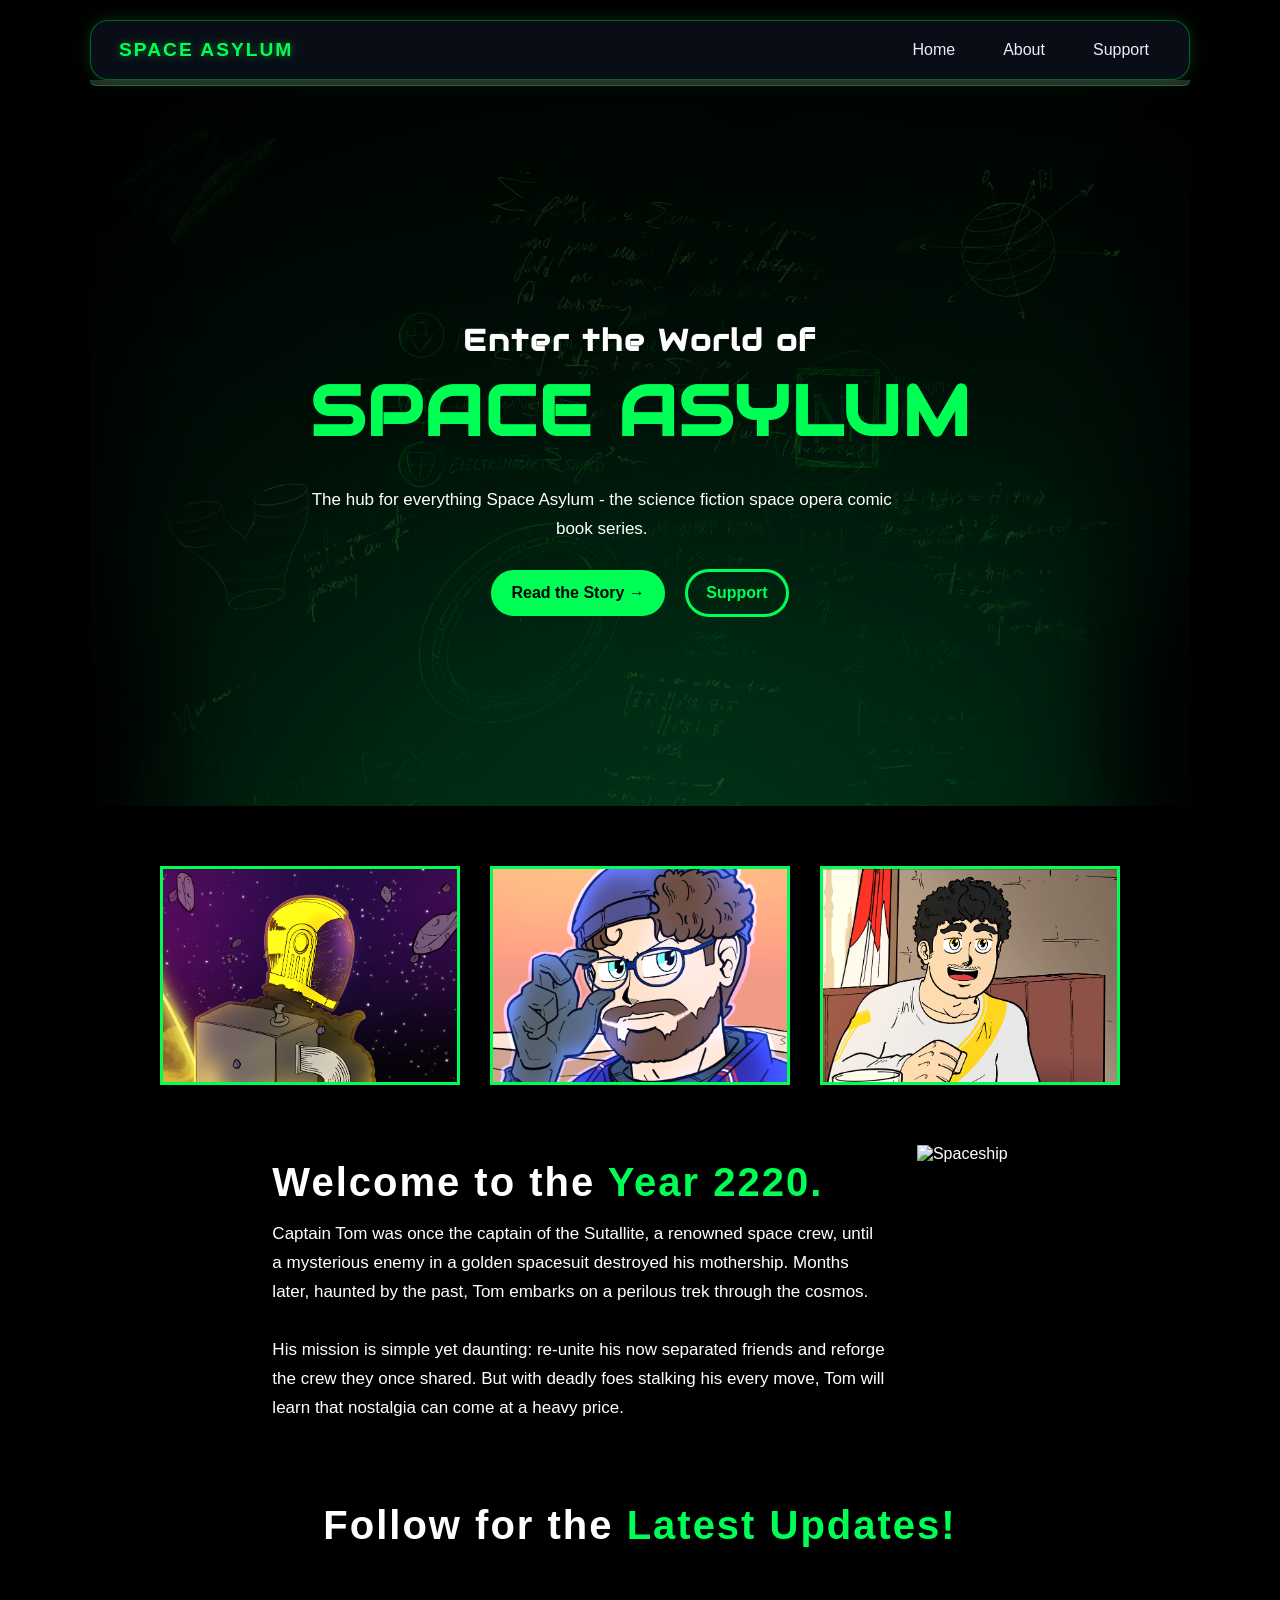
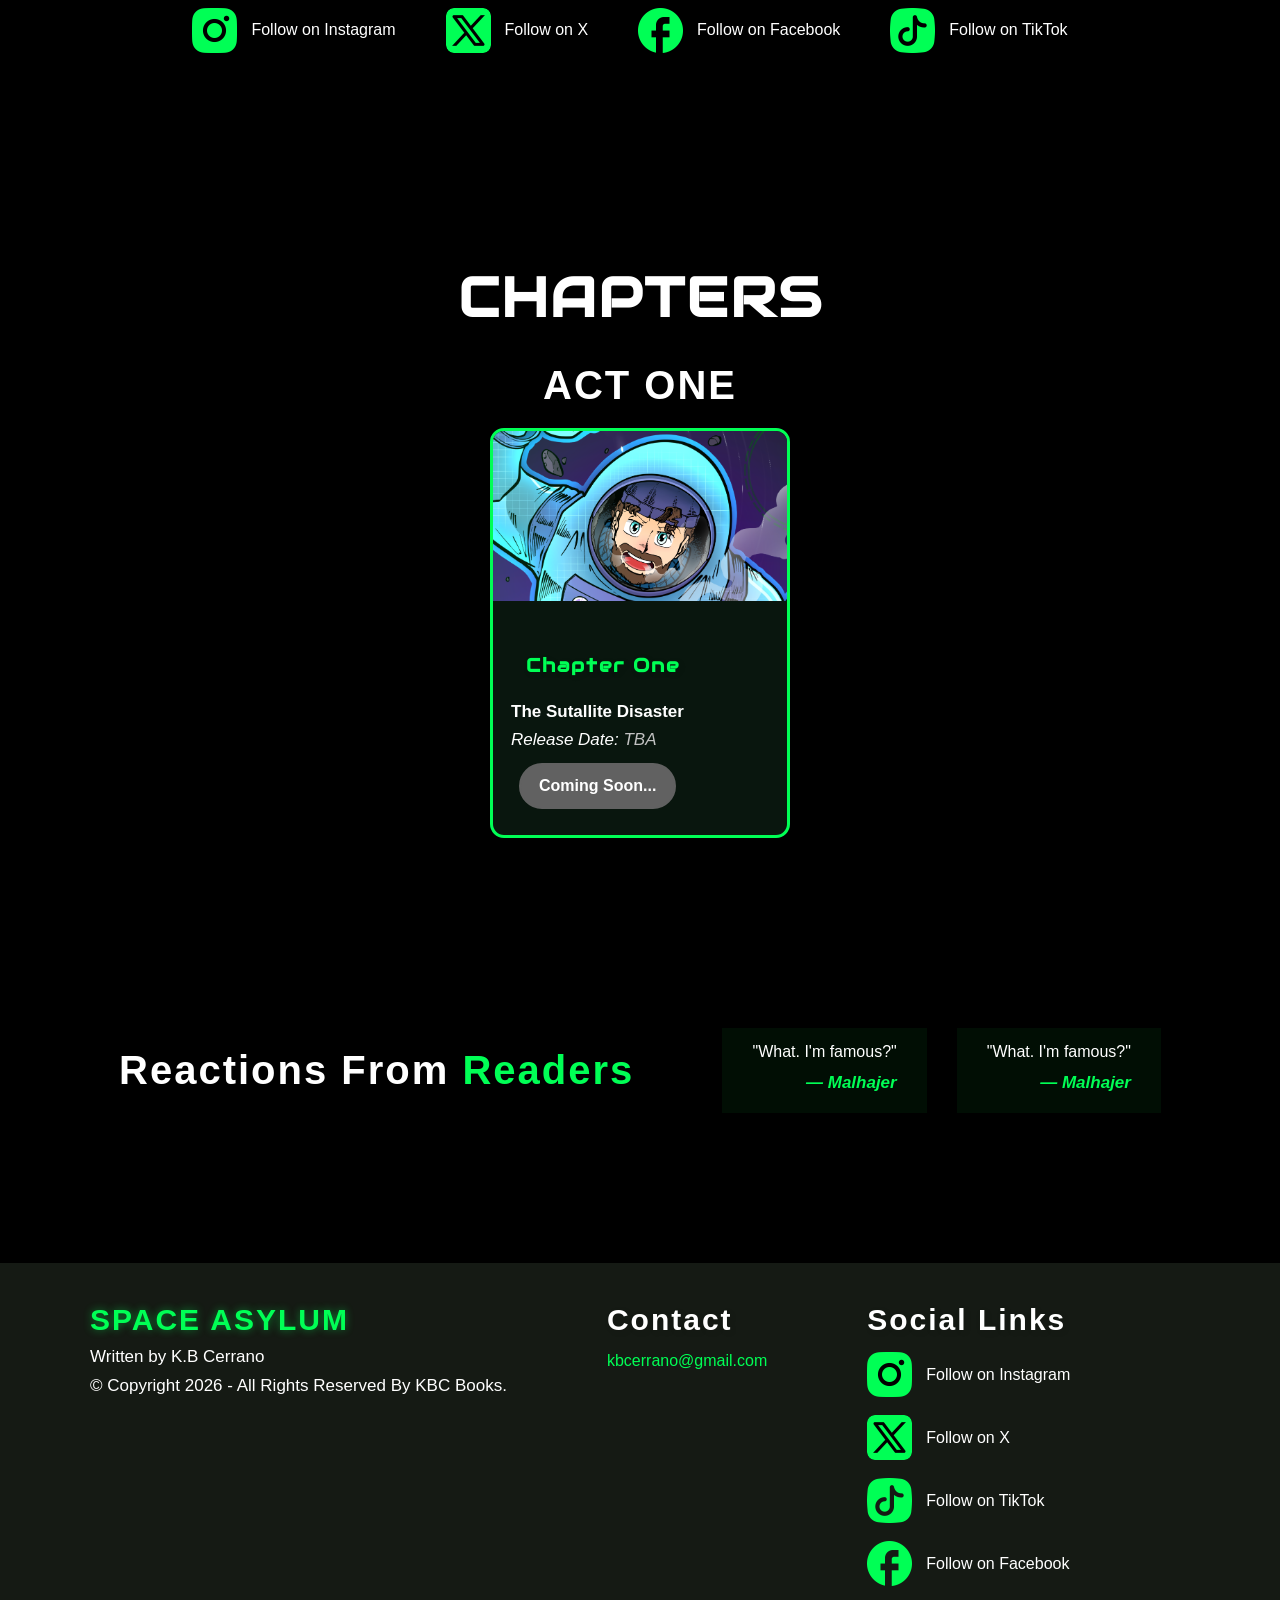
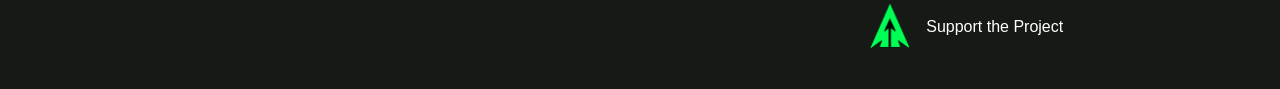
==== index.html @ 2c96d034 "fixed alignment of top section on" ====
<!DOCTYPE html>
<html>


<head>
    <meta charset="UTF-8">
    <meta name="viewport" content="width=device-width, initial-scale=1.0">
    <title>Space Asylum | Cerrano</title>
    <meta name="description"
        content="Space Asylum is a sci-fi comic blending action, philosophy, and humor. Follow Captain Tom across the universe.">

    <meta name="author" content="K.B. Cerrano">
    <meta name="keywords"
        content="Space Asylum, sci fi comic, space comic, indie comic, science fiction, manga, comic, graphic novel.">

    <meta property="og:title" content="Space Asylum">
    <meta property="og:description" content="A sci-fi comic blending action, humor and philosophy.">
    <meta property="og:type" content="website">

    <link rel="icon" type="image/png" href="images\website-favicon.png">


    <link rel="stylesheet" href="stylesheet.css">
    <link rel="stylesheet" href="cards.css">
    <link rel="stylesheet" href="progress-bar.css">
    <link rel="stylesheet" href="button.css">
    <link rel="stylesheet" href="footer.css">
    <link rel="stylesheet" href="animations.css">

    <link href="https://fonts.googleapis.com/css2?family=Audiowide&display=swap" rel="stylesheet">

</head>


<header class="site-header">

</header>


<body style="background-color: black;">

    <nav class="navbar">
        <a href="index.html" style="text-decoration: none;">
            <div class="nav-logo">SPACE ASYLUM</div>
        </a>


        <ul class="nav-links">
            <li><a href="index.html">Home</a></li>
            <li><a href="About.html">About</a></li>
            <li><a href="Support.html">Support</a></li>
        </ul>
    </nav>



    <!-- Progress bar directly under navbar -->
    <div class="progress-track">
        <div class="progress-bar" id="progressBar"></div>
    </div>



    <section class="hero" style="height: 100">

        <!-- Progress bar directly under navbar -->

        <div class="hero-stars"></div>

        <div class="feature-text">
            <h1 class="fade-up" class="feature-title" class="fade-in">
                <span style="color: white; font-size: 30px;">Enter the World of<br></span> <span
                    style="font-size: 70px;" class="text-green-highlight">SPACE ASYLUM</span>
            </h1>
            <p class="text-container" style="text-align: center; color: white">
                The hub for everything Space Asylum - the science fiction space opera comic book series.
            </p>
            <br>

            <div style="text-align: center;">

                <button class="sa-button" onclick="location.href='#all-chapters'">
                    Read the Story →
                </button>

                <a href="Support.html">
                    <button class="sa-button-hollow">Support</button>
                </a>
            </div>
        </div>

    </section>



    <!-- Framed images of BrightOne, Tom, and Mal -->
    <section class="cards-section" style="padding: 0px; margin: 0px; background-image: none; padding-top: 20px;">
        <div class="cards-container">

            <div class="card" style="border:3px solid #00ff55; border-radius: 0%;">
                <img class="card-image" style="width:100%; height:100%; object-fit:cover;"
                    src="images\home-cards\bright-one-badge.png" alt="Image 1">
            </div>

            <div class="card" style="border:3px solid #00ff55; border-radius: 0%;">
                <img class="card-image" style="width:100%; height:100%; object-fit:cover;"
                    src="images\home-cards\tom-badge.png" alt="Image 2">
            </div>

            <div class="card" style="border:3px solid #00ff55; border-radius: 0%;">
                <img class="card-image" style="width:100%; height:100%; object-fit:cover;"
                    src="images\home-cards\mal-badge.png" style="margin-top:10px;" alt="Image 3">
            </div>

        </div>
    </section>




    <section class="cards-section" style="background-image: none; margin-top: 30px; margin-bottom: 20px;">
        <div class="cards-container">

            <div style="background-color: black; width: auto;">
                <h2 class="fade-up" style="text-align: left; color: white;">Welcome to the <span
                        style="color: #00FF55">Year 2220.<span></h2>
                <p class="text-container" style="color: white;">
                    Captain Tom was once the captain of the Sutallite, a renowned space crew, until a mysterious
                    enemy
                    in a golden spacesuit destroyed his mothership. Months later, haunted by the past, Tom
                    embarks on a
                    perilous trek through the cosmos.
                    <br><br>
                    His mission is simple yet daunting: re-unite his now separated friends and reforge the crew
                    they
                    once
                    shared. But with deadly foes stalking his every move, Tom will learn that nostalgia can come
                    at a
                    heavy price.
                </p>
            </div>


            <div>
                <img class="image-container" src="images/Instagram post - 1.png" alt="Spaceship">
            </div>
        </div>
    </section>


    <!-- Framed images of BrightOne, Tom, and Mal -->
    <section style=" margin: 0px; background-image: none; margin-top:50px; margin-bottom:120px;  padding-top:0px; " class="cards-section" >
        <div style="margin-bottom: 60px;">
            <h2> Follow for the <span style="color: #00FF55">Latest Updates!</span></h2>
        </div>

        <div class="cards-container" style="align-items: center;">

            <div class="link-item" style="margin-right: 20px;">
                <a href="https://www.instagram.com/official_space_asylum/">
                    <img src="images\icons\instagram-icon.png" alt="Instagram">
                </a>
                <span>Follow on Instagram</span>
            </div>

            <div class="link-item" style="margin-right: 20px;">
                <a href="https://x.com/Cerrano152963">
                    <img src="images\icons\x-icon.png" alt="X">
                </a>
                <span>Follow on X</span>
            </div>

            <div class="link-item" style="margin-right: 20px;">
                <a href="https://www.facebook.com/profile.php?id=61585006997337">
                    <img src="images\icons\facebook-icon.png" alt="Facebook">
                </a>
                <span>Follow on Facebook</span>
            </div>

            <div class="link-item" style="margin-right: 20px;">
                <a href="https://www.tiktok.com/@k.b.cerrano">
                    <img src="images\icons\tiktok-icon.png" alt="X">
                </a>
                <span>Follow on TikTok</span>
            </div>

        </div>
    </section>


    <section class="cards-section" id="all-chapters">
        <h1 style="color: white;" class="fade-up">CHAPTERS</h1>

        <h2 style="color: white; margin-bottom: 20px;" class="fade-up">ACT ONE</h2>

        <div class="cards-container" style="padding-bottom: 40px;">

            <div class="card" style="border: 3px solid #00FF55;">
                <img src="images\track1Thumbnail.png" class="card-image">

                <div class="card-content">
                    <h1 class="card-title" style="color: #00FF55">Chapter One</h1>
                    <p class="p-white"><strong>The Sutallite Disaster</strong></p>

                    <p class="p-white"><i>Release Date: <span style="color: rgb(194, 194, 194)">TBA</span></i></p>

                    <a href="">
                        <button class="sa-button" style="background-color: rgb(97, 97, 97); 
                            border-color: rgb(97, 97, 97);
                            color: white;">Coming Soon...</button>
                    </a>
                </div>
            </div>


        </div>
    </section>




    <section class="cards-section" style="background-image: none;">
        <div class="cards-container">
            <div class=cards-container>
                <h2 style="text-align: left; margin-bottom: 60px; margin-top: 60px;">Reactions From <span
                        style="color: #00FF55">Readers </span></h2>
            </div>

            <div class="cards-container">
                <blockquote>
                    "What. I'm famous?" <br>
                    <p class="quoteName"><i>— Malhajer</i>
                    <p>
                </blockquote>

                <blockquote>
                    "What. I'm famous?" <br>
                    <p class="quoteName"><i>— Malhajer</i>
                    <p>
                </blockquote>
            </div>
        </div>

    </section>




    <script>
        const progressBar = document.getElementById("progressBar");

        window.addEventListener("scroll", () => {
            const scrollTop = window.scrollY;
            const docHeight = document.documentElement.scrollHeight - window.innerHeight;
            const scrollPercent = (scrollTop / docHeight) * 100;

            progressBar.style.width = scrollPercent + "%";
        });
    </script>










</body>




<footer class="footer" class="wrap-down">

    <div class="cards-container" style="gap: 100px; justify-content: left;">

        <!-- Left Column -->
        <div class="footer-left" style="justify-content: left;">
            <div class="nav-logo" style="text-align: left; font-size: 30px">SPACE ASYLUM</div>
            <p style="color:white; text-align: left;" style="align-items: left;">
                Written by K.B Cerrano

                <br>
                © Copyright 2026 - All Rights Reserved By KBC Books.
            </p>
        </div>

        <!-- Middle Column -->
        <div class="footer-left">
            <h2 style="font-size: 30px; margin-top: 0px; text-align: left;  ">Contact</h2>
            <div class="link-list">
                <a href="mailto:kbcerrano@gmail.com">kbcerrano@gmail.com</a>
            </div>
        </div>

        <!-- Right Column -->
        <div class="footer-right">
            <h2 style="font-size: 30px; margin-top: 0px; text-align: left; ">Social Links</h2>
            <div class="link-list">

                <div class="link-item">
                    <a href="https://www.instagram.com/official_space_asylum/">
                        <img src="images\icons\instagram-icon.png" alt="Instagram">
                    </a>
                    <span>Follow on Instagram</span>
                </div>

                <div class="link-item">
                    <a href="https://x.com/Cerrano152963">
                        <img src="images\icons\x-icon.png" alt="X">
                    </a>
                    <span>Follow on X</span>
                </div>

                <div class="link-item">
                    <a href="https://www.tiktok.com/@k.b.cerrano">
                        <img src="images\icons\tiktok-icon.png" alt="X">
                    </a>
                    <span>Follow on TikTok</span>
                </div>

                <div class="link-item">
                    <a href="https://www.facebook.com/profile.php?id=61585006997337">
                        <img src="images\icons\facebook-icon.png" alt="Facebook">
                    </a>
                    <span>Follow on Facebook</span>
                </div>

                <div class="link-item">
                    <a href="support.html">
                        <img src="images\icons\sa-logo-green.png" alt="Support">
                    </a>
                    <span>Support the Project</span>
                </div>

            </div>

            </p>
        </div>

    </div>

    </div>

    <!-- Return To Top Button -->
    <a href="#" class="back-to-top">
        <i class="fa-solid fa-arrow-up"></i>
    </a>

</footer>

</html>
---- stylesheet.css ----
@font-face {
  font-family: "spaceQuest";
  src: url("fonts\spaceQuest.otf") format("opentype");
  font-weight: normal;
  font-style: normal;
}

.text-green-highlight{
  color:#00ff55;
}

section{
    margin: 50px;
}

p{
    font-family: 'Trebuchet MS', 'Lucida Sans Unicode', 'Lucida Grande', 'Lucida Sans', Arial, sans-serif;
    font-size: 17px;
    color: #05070d;
    line-height: 1.7;
}

.p-white{
    font-family: 'Trebuchet MS', 'Lucida Sans Unicode', 'Lucida Grande', 'Lucida Sans', Arial, sans-serif;
    color: #ffffff;
}


/* Reset */
* {
  margin: 0;
  padding: 0;
  box-sizing: border-box;
}

/* Page background */
body {
    margin: 0;
  font-family: 'Trebuchet MS', 'Lucida Sans Unicode', 'Lucida Grande', 'Lucida Sans', Arial, sans-serif;

  color: white;
}

header{
  /*position: fixed;*/

}

/* Header area */
.site-header {
  padding: 10px 20px;
}



container{
    max-width: 1100;
    background-color: #05070d;
    height: 70vh;
}


/* Navbar container */
.navbar {

   position: sticky;
   top: 0;

  max-width: 1100px;          /* keeps it from stretching full width */
  margin: 0 auto;             /* centers it */
  padding: 18px 28px;
  background: rgba(10, 14, 24, 0.95);
  border: 1px solid rgba(0, 255, 85, 0.35);
  border-radius: 18px;

  display: flex;
  justify-content: space-between;
  align-items: center;

  box-shadow:
    0 0 12px rgba(0, 255, 85, 0.15),
    0 0 30px rgba(0, 255, 85, 0.06);
}

/* Logo */
.nav-logo {
  font-size: 1.2rem;
  font-weight: bold;
  letter-spacing: 2px;
  color: #00ff55;
  text-transform: uppercase;
  text-shadow: 0 0 8px rgba(0, 255, 85, 0.45);
}



/* Links container */
.nav-links {
  list-style: none;
  display: flex;
  gap: 24px;
}

/* Links */
.nav-links a {
  text-decoration: none;
  color: #e8ecff;
  font-size: 1rem;
  transition: 0.25s ease;
  padding: 8px 12px;
  border-radius: 10px;
}

/* Hover effect */
.nav-links a:hover {
  color: #00ff55;
  background: rgba(0, 255, 85, 0.08);
  box-shadow: 0 0 10px rgba(0, 255, 85, 0.2);
}




.container{
    max-width: 1100px;
}


/* Create two equal columns that sits next to each other */
.column {
  flex: 50%;
  padding: 0 4px;
  margin-left: 50px;
  margin-right: 50px;
}

.column h2{
    padding-top: 0px;
    
}

.column img {
  margin-top: 0px;
  width: 100%;
  height: 200px;
  vertical-align: middle;
  box-shadow: 6px 6px 10px rgba(202, 202, 202, 0.5);
}



html{
    height: 100%;   /*We add this to fix a common alignment issue*/
    border-style: none;
    border: 0px;
    margin: 0px;
    padding: 0px;
    background-color: rgb(0, 0, 0);
}
h1{
  font-family: "Audiowide", sans-serif;
    /*font-family: oswald, sans-serif;*/
    font-size: 55px;
    

    color: rgb(255, 255, 255);
    text-align: center;
    text-shadow:rgba(0, 0, 0, 0.105) 2px 2px 6px;
    letter-spacing: 2px;
    margin-top: 15px;
    margin-bottom: 15px;
    padding: 15px;
}

h2{
    font-family: oswald, sans-serif;
    font-size: 40px;

    color: rgb(255, 255, 255);
    text-align: center;
    text-shadow:rgba(0, 0, 0, 0.105) 2px 2px 6px;
    letter-spacing: 2px;
    margin-top: 15px;
    margin-bottom: 15px;

}

h3{
    font-family: open-sans, sans-serif;
    font-size: 30px;
    font-weight: bold;
    font-style: italic;
    text-align: center;
    color:rgb(31, 31, 31);
    letter-spacing: 0.8px;
}

h4{
    font-style: open-sans, sans-serif;
    font-size: 15px;
    font-weight: lighter;
    text-align: center;
    font-style:italic;
    color: rgb(70, 70, 70);
    letter-spacing: 0.5px;
}



h5{
    font-size: 15px;
    color:rgb(255, 255, 255);
}


container{
  max-width: 1100px;          /* keeps it from stretching full width */
  margin: 0 auto;             /* centers it */
}





body{
    background-color: rgb(0, 0, 0);
    
    background-repeat: no-repeat;
    background-position: center;
    background-size: cover;


}



/*This is used to add a spaced bar between sections*/
.titleBarSpacer{
    height: 70px;
    width: auto;
    background-color: rgb(255, 255, 255);
}

.titleBarGrey{
    height: 100px;
    width: auto;
    background-color: rgb(238, 238, 238);
    text-align: center;
    padding-top: 20px;
    padding-bottom: 0px;

}

/*This contains the name of the section and has a different background*/
.titleBar{
    height: 150px;
    width: auto;
    text-align: center;
    padding-top: 5px;
    padding-bottom: 5px;
    background-position-y: -600px;
    background-position-x: -5800px;
    

}

.chapterSelectBox{
    text-align: center;
    vertical-align: top;
    height: 400px;
    width: 50%;
    border: 6px solid rgb(215, 215, 215) ;
    box-sizing: border-box;
    padding: 10px;
    float: left;

    
    
}

/*Container that will hold the picture for the chapter inside. This is to make it easier to move the picture to center.*/
.chapterSelectImage{
    width: 382px;
    height: 150px;
    margin-top: 10px;
    margin-bottom: 10px;
    border-radius: 10px;
    box-shadow: 0 0 5px rgb(76, 76, 76);

    margin-left: 30px;
    margin-right: 30px;
    margin-top: 20px;
    margin-bottom: 20px;
    padding: 5px;
}

.chapterSelectPicture{
    width: 100%;
    height: 100%;
    border-radius: 10px;
    box-shadow: 0 0 5px rgb(76, 76, 76);

}


.chapterSection{
    
    background-color: white;
    padding-top: 50px;
    padding-bottom: 50px;
    height: auto;


}

.gridContainer{
    display: grid;
    grid-template-columns: repeat(auto, auto, auto, auto);
    gap: 20px;
    justify-content: center;
    height: auto;
}








.hero{
  height: 80vh;
  max-width: 1100px;     /* stops stretching */
  margin: 0 auto;        /* centers section horizontally */

  display: flex;
  justify-content: center;  /* horizontal centering */
  align-items: center;      /* vertical centering */

  min-height: 400px;     /* gives the section height so vertical centering works */
  
  background-image: url("images/aesthetic-physics.png");
  background-size: cover;
  background-position: top;
  background-repeat: no-repeat;
  margin-bottom: 40px;
}

.blackhole{
  background-image: url("images\blackole-background.png");
  justify-content: center;  /* horizontal centering */
  align-items: center;      /* vertical centering */

}




/*The CSS below makes a two column section when using Section element*/
.two-column-section {

}

.section-container {
  max-width: 1100px;
  margin: 0 auto;

  display: flex;
  align-items: center;
  justify-content: space-between;
  gap: 40px;
}

.image-container{
  width: auto;
  height: auto;
  max-width: 50ch;
  object-fit: contain;
  justify-content: center;
  align-items: center;
}

.blackhole-container{
  background-image: url("imageszz/blackole-background.png");
  background-size: cover;
  background-position: center;
  background-repeat: no-repeat;
}



.text-container{
    max-width: 65ch;
}


.text-column {
  flex: 1;
}

.image-column {
  flex: 1;
}

.image-column img {
  width: 100%;
  border-radius: 12px;
}

.cta-button {
  margin-top: 20px;
  padding: 12px 24px;
  background: #00ff55;
  border: none;
  border-radius: 8px;
  cursor: pointer;
}






.progress-container {
  width: 100%;
  height: 8px;
  background: #a96969;
}

.progress-bar {
  height: 8px;
  background: #04AA6D;
  width: 0%;
}

.content {
  padding: 100px 0;
  margin: 50px auto 0 auto;
  width: 80%;
}

.warp-down{
  display: flex;
  flex-wrap: wrap;   /* This makes items drop down */
  gap: 20px;  
}
---- cards.css ----
/* SECTION */

.cards-section {
  padding: 30px 20px;
  background-image: url("images/starscape.png");
  background-size: cover;
}

/* CARD ROW - THIS IS WHAT ALLOWS HORIZ TO VERT WRAPPING*/

.cards-container {
  max-width: 1100px;
  margin: auto;

  display: flex;
  flex-wrap: wrap;
  /* allows wrapping */
  gap: 30px;
  justify-content: center;
}

/* CARD */

.card {
  background: #09160e;
  border-radius: 14px;
  overflow: hidden;
  width: 300px;




  transition: 0.25s;
}

/* Hover glow */

.card:hover {
  transform: translateY(-6px);

  box-shadow:
    0 0 12px rgba(0, 255, 85, 0.2),
    0 0 25px rgba(0, 255, 85, 0.08);
}

/* IMAGE */

.card-image {
  width: 100%;
  height: 170px;
  object-fit: cover;
}

/* CONTENT */

.card-content {
  padding: 18px;
}

/* TEXT */

.card-title {
  font-size: 1.2rem;
  margin-bottom: 6px;
  color: #00ff55;
  text-align: left;
}


/* BUTTON */

.read-button {
  background: transparent;
  color: #00ff55;
  border: 1px solid #00ff55;

  padding: 8px 14px;
  border-radius: 8px;
  cursor: pointer;

  transition: 0.2s;
}

.read-button:hover {
  background: #009f38;
  color: #020409;

  box-shadow: 0 0 10px rgba(0, 255, 85, 0.5);
}




.badge-container {
  width: 300px;
  height: 200px;
}

.badge-container img {
  width: 100%;
  height: 100%;
  object-fit: contain;
}




blockquote {
  padding: 15px;
  padding-left: 30px;
  padding-right: 30px;
  background-color: rgba(4, 30, 10, 0.475);
  border-left: #00FF55;
  border-left-color: #00FF55;
  border-left-width: 3px;

}

.quoteName {
  text-align: right;
  font-weight: bold;
  color: #00FF55;
  margin-top: 8px;
}
---- progress-bar.css ----
/* Progress bar track */
.progress-track {
  position: sticky;   /* or fixed */
  top: 70px;          /* match your navbar height */

  max-width: 1100px;
  margin: 0 auto;
  height: 6px;
  background: rgba(255, 255, 255, 0.146);
  border-radius: 0 0 12px 12px;
  overflow: hidden;
  border-left: 1px solid rgba(0, 255, 85, 0.3);
  border-right: 1px solid rgba(0, 255, 85, 0.3);
  border-bottom: 1px solid rgba(0, 255, 85, 0.3);
  position: sticky;
  z-index: 1000;
}

/* Actual progress */
.progress-bar {
  width: 0%;
  height: 100%;
  background: linear-gradient(90deg, #00ff55, #7dffb2);
  box-shadow: 0 0 10px rgba(0, 255, 85, 0.45);
  transition: width 0.08s linear;
  position: sticky;
  top: 0;
  z-index: 1000;
}

/* Page content */
.page-content {
  max-width: 1100px;
  margin: 40px auto;
  padding: 0 20px 80px;
}

.content-block {
  min-height: 80vh;
  padding: 40px 0;
  border-bottom: 1px solid rgba(255, 255, 255, 0.08);
}

.content-block h1,
.content-block h2 {
  margin-bottom: 16px;
  color: #00ff55;
}

.content-block p {
  max-width: 700px;
  line-height: 1.6;
  color: #d9def0;
}
---- button.css ----
button{
    margin: 8px;
    
}


.sa-button {
  background: #00FF55;
  color: black;
  border: 2px solid #00FF55;  padding: 12px 28px;
  font-size: 16px;
  font-weight: bold;
  border-radius: 30px;
  padding: 12px 18px;
  cursor: pointer;

  transition: all 0.3s ease;

  /* neon glow */
  /*box-shadow: 0 0 5px #00FF55,
              0 0 10px #00FF55,
              0 0 10px #00FF55;*/
}

/* Hover effect */
.sa-button:hover {


  /*box-shadow: 0 0 5px #00FF55,
              0 0 5px #00FF55,
              0 0 5px #00FF55;
    */

  transform: translateY(-2px);
}


/* Space Asylum Button VARIANT (Hollow) */
.sa-button-hollow {
  border: 3px solid #00ff55;
  background: transparent;
  font-size: 16px;
  font-weight: bold;
  color: #00ff55;
  padding: 12px 18px;
  border-radius: 30px;
  border-color: #00FF55;
  

  transition: all 0.3s ease;
}
---- footer.css ----
html{
    scroll-behavior: smooth;
}

.footer {
  margin-top: 80px;
  padding: 40px 20px;
  background: #151a14;
  color: white;
  position: relative;
}

/* Container width */
.footer-container {
  max-width: 1100px;
  margin: 0 auto;

  display: flex;
  justify-content: space-between;
  align-items: flex-start;
}

/* Left column */
.footer-left h3 {
  margin-bottom: 10px;
}

.footer-left p {
  margin: 6px 0;
}

.footer-left a {
  color: #00ff55;
  text-decoration: none;
  max-width: 410px;
}

/* Social icons */
.social-icons {
  display: flex;
  gap: 18px;
  font-size: 22px;
}

.social-icons a {
  color: white;
  transition: 0.2s;
}

.social-icons a:hover {
  color: #00ff55;
}



/* Back to top button */
.back-to-top {
  position: absolute;
  right: 30px;
  bottom: 30px;

  width: 45px;
  height: 45px;

  background-image: url("images/back-to-top.png");
  background-size: cover;
  background-position: center;
  object-fit: contain;
  background-repeat: no-repeat;

  display: block;

  transition: 0.2s;
}

.back-to-top:hover {
  transform: translateY(-4px);
}





/*SOCIAL MEDIA menu */
.link-list {
  display: flex;
  flex-direction: column;
  gap: 18px;
}

.link-item {
  display: flex;
  align-items: center;
  gap: 14px;
}

.link-item a {
  width: 45px;
  height: 45px;

  display: flex;
  justify-content: center;
  align-items: center;

  border-radius: 8px;
  overflow: hidden;

  transition: 0.2s;
}

/* image scaling */
.link-item img {
  max-width: 45px;
  max-height: 45px;
  object-fit: contain;
}

/* hover effect */
.link-item a:hover {
  transform: translateY(-3px);
}

.link-item span {
  font-size: 16px;
}


social-section-image{
  max-width: 45px;
  max-height: 45px;
  object-fit: contain;
}
---- animations.css ----
@keyframes fadeUp {
  from {
    opacity: 0;
    transform: translateY(20px);
  }

  to {
    opacity: 1;
    transform: translateY(0);
  }
}

.fade-up {
  animation: fadeUp 1.2s ease forwards;
}
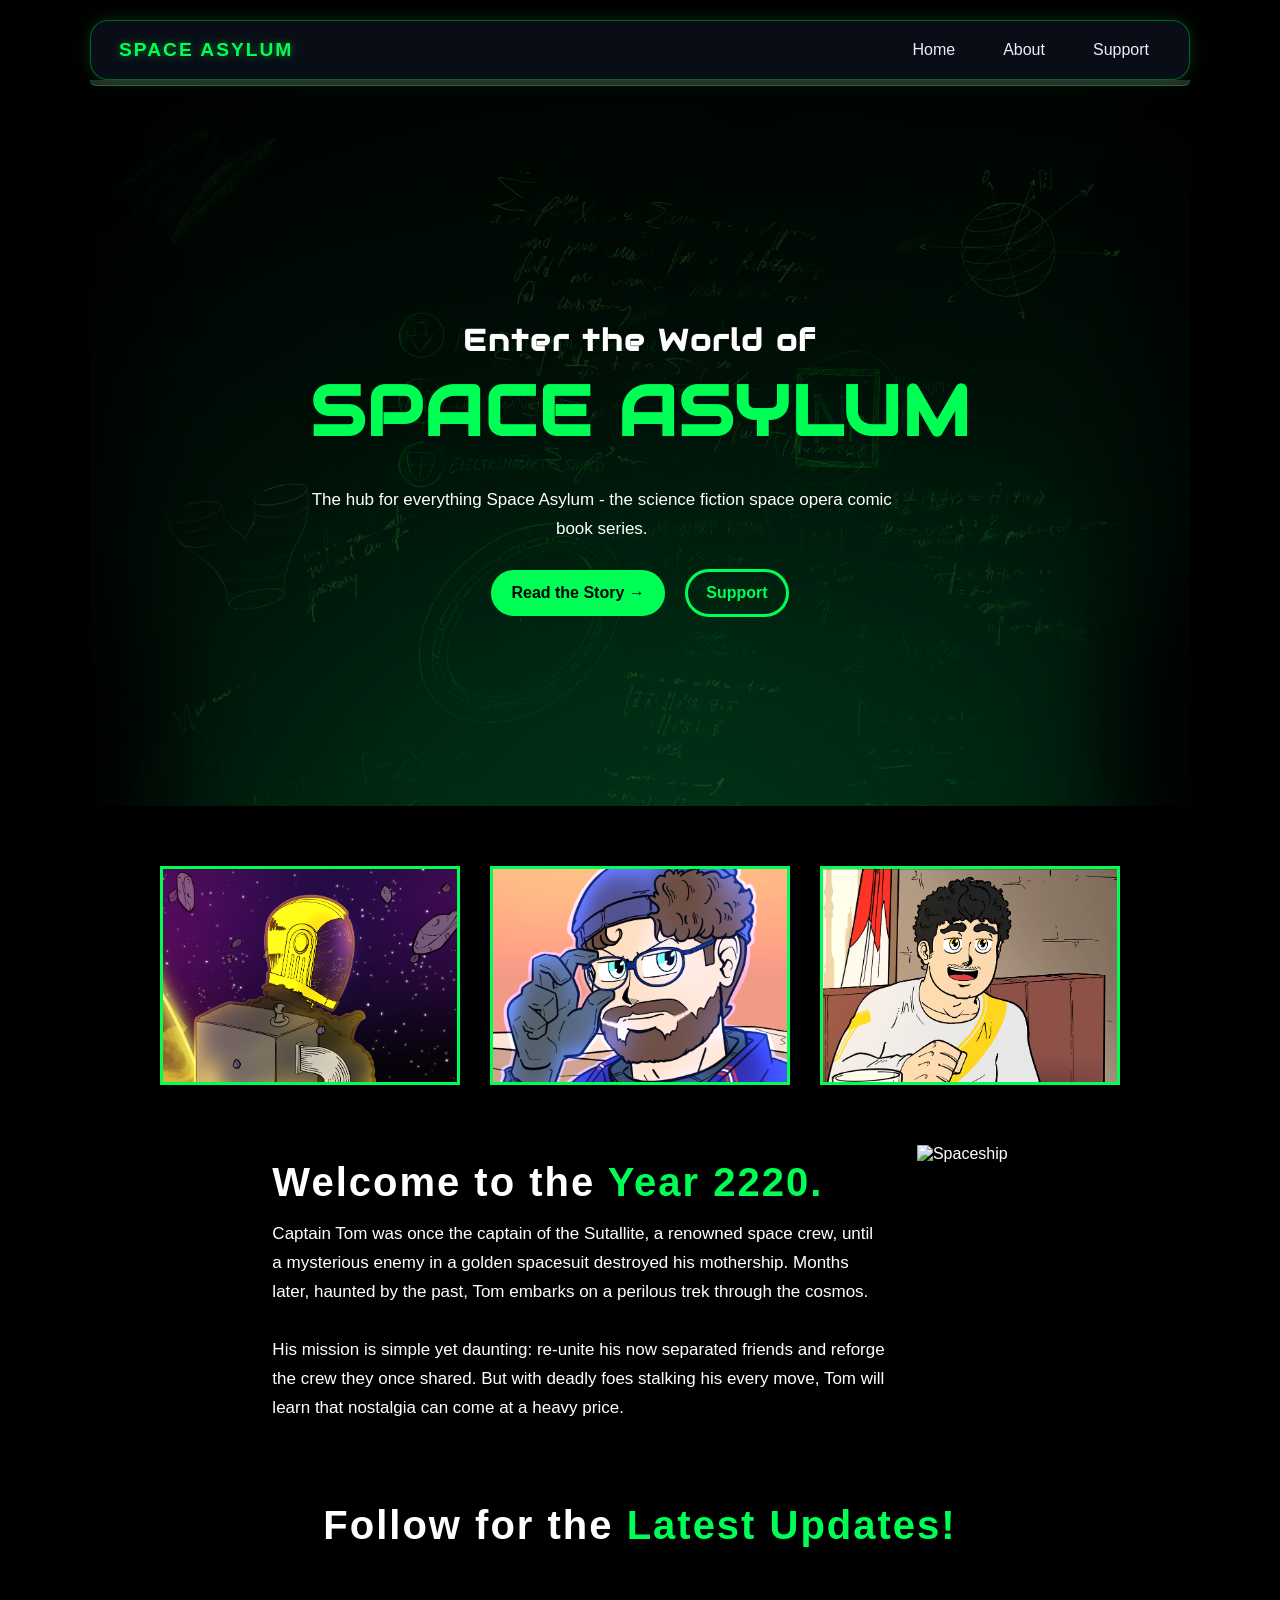
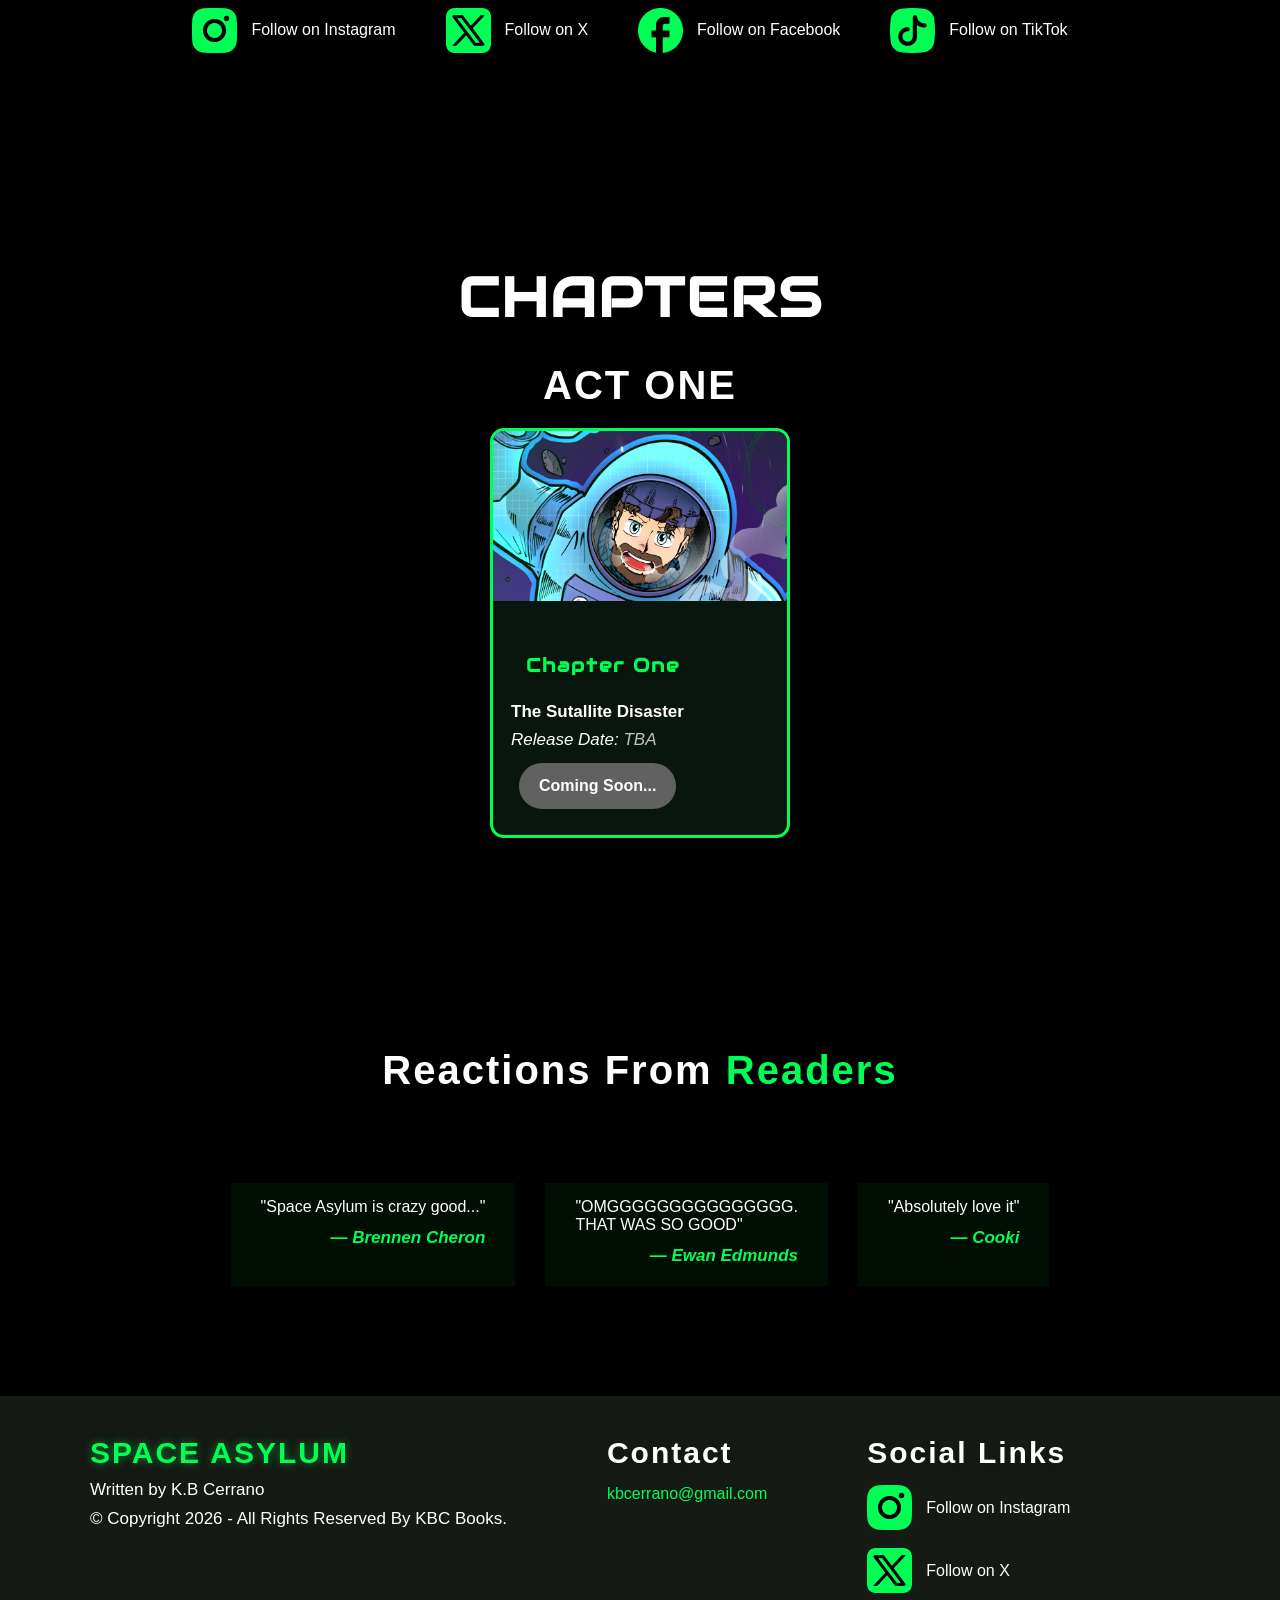
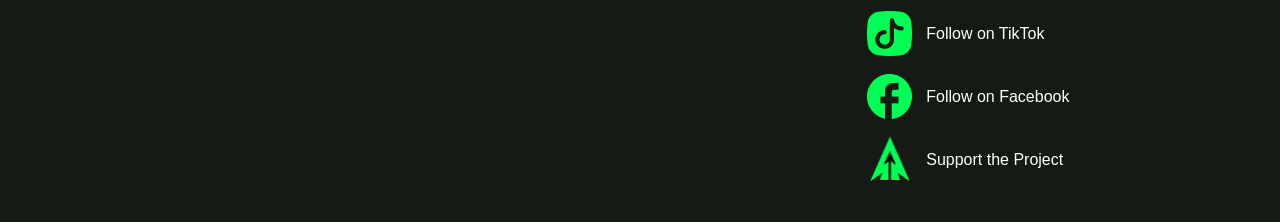
==== commit 9f725c85: "added more testimonials" ====
--- a/index.html
+++ b/index.html
@@ -148,8 +148,9 @@
     </section>
 
 
-    <!-- Framed images of BrightOne, Tom, and Mal -->
-    <section style=" margin: 0px; background-image: none; margin-top:50px; margin-bottom:120px;  padding-top:0px; " class="cards-section" >
+    <!-- Social media section -->
+    <section style=" margin: 0px; background-image: none; margin-top:50px; margin-bottom:120px;  padding-top:0px; "
+        class="cards-section">
         <div style="margin-bottom: 60px;">
             <h2> Follow for the <span style="color: #00FF55">Latest Updates!</span></h2>
         </div>
@@ -157,28 +158,28 @@
         <div class="cards-container" style="align-items: center;">
 
             <div class="link-item" style="margin-right: 20px;">
-                <a href="https://www.instagram.com/official_space_asylum/">
+                <a href="https://www.instagram.com/official_space_asylum/" target="_blank">
                     <img src="images\icons\instagram-icon.png" alt="Instagram">
                 </a>
                 <span>Follow on Instagram</span>
             </div>
 
             <div class="link-item" style="margin-right: 20px;">
-                <a href="https://x.com/Cerrano152963">
+                <a href="https://x.com/Cerrano152963" target="_blank">
                     <img src="images\icons\x-icon.png" alt="X">
                 </a>
                 <span>Follow on X</span>
             </div>
 
             <div class="link-item" style="margin-right: 20px;">
-                <a href="https://www.facebook.com/profile.php?id=61585006997337">
+                <a href="https://www.facebook.com/profile.php?id=61585006997337" target="_blank">
                     <img src="images\icons\facebook-icon.png" alt="Facebook">
                 </a>
                 <span>Follow on Facebook</span>
             </div>
 
             <div class="link-item" style="margin-right: 20px;">
-                <a href="https://www.tiktok.com/@k.b.cerrano">
+                <a href="https://www.tiktok.com/@k.b.cerrano" target="_blank">
                     <img src="images\icons\tiktok-icon.png" alt="X">
                 </a>
                 <span>Follow on TikTok</span>
@@ -228,14 +229,19 @@
 
             <div class="cards-container">
                 <blockquote>
-                    "What. I'm famous?" <br>
-                    <p class="quoteName"><i>— Malhajer</i>
+                    "Space Asylum is crazy good..." <br>
+                    <p class="quoteName"><i>— Brennen Cheron</i>
                     <p>
                 </blockquote>
 
                 <blockquote>
-                    "What. I'm famous?" <br>
-                    <p class="quoteName"><i>— Malhajer</i>
+                    "OMGGGGGGGGGGGGGGG.<br>THAT WAS SO GOOD" <br>
+                    <p class="quoteName"><i>— Ewan Edmunds</i>
+                    <p>
+                </blockquote>
+                <blockquote>
+                    "Absolutely love it" <br>
+                    <p class="quoteName"><i>— Cooki</i>
                     <p>
                 </blockquote>
             </div>
@@ -301,28 +307,28 @@
             <div class="link-list">
 
                 <div class="link-item">
-                    <a href="https://www.instagram.com/official_space_asylum/">
+                    <a href="https://www.instagram.com/official_space_asylum/" target="_blank">
                         <img src="images\icons\instagram-icon.png" alt="Instagram">
                     </a>
                     <span>Follow on Instagram</span>
                 </div>
 
                 <div class="link-item">
-                    <a href="https://x.com/Cerrano152963">
+                    <a href="https://x.com/Cerrano152963" target="_blank">
                         <img src="images\icons\x-icon.png" alt="X">
                     </a>
                     <span>Follow on X</span>
                 </div>
 
                 <div class="link-item">
-                    <a href="https://www.tiktok.com/@k.b.cerrano">
+                    <a href="https://www.tiktok.com/@k.b.cerrano" target="_blank">
                         <img src="images\icons\tiktok-icon.png" alt="X">
                     </a>
                     <span>Follow on TikTok</span>
                 </div>
 
                 <div class="link-item">
-                    <a href="https://www.facebook.com/profile.php?id=61585006997337">
+                    <a href="https://www.facebook.com/profile.php?id=61585006997337" target="_blank">
                         <img src="images\icons\facebook-icon.png" alt="Facebook">
                     </a>
                     <span>Follow on Facebook</span>
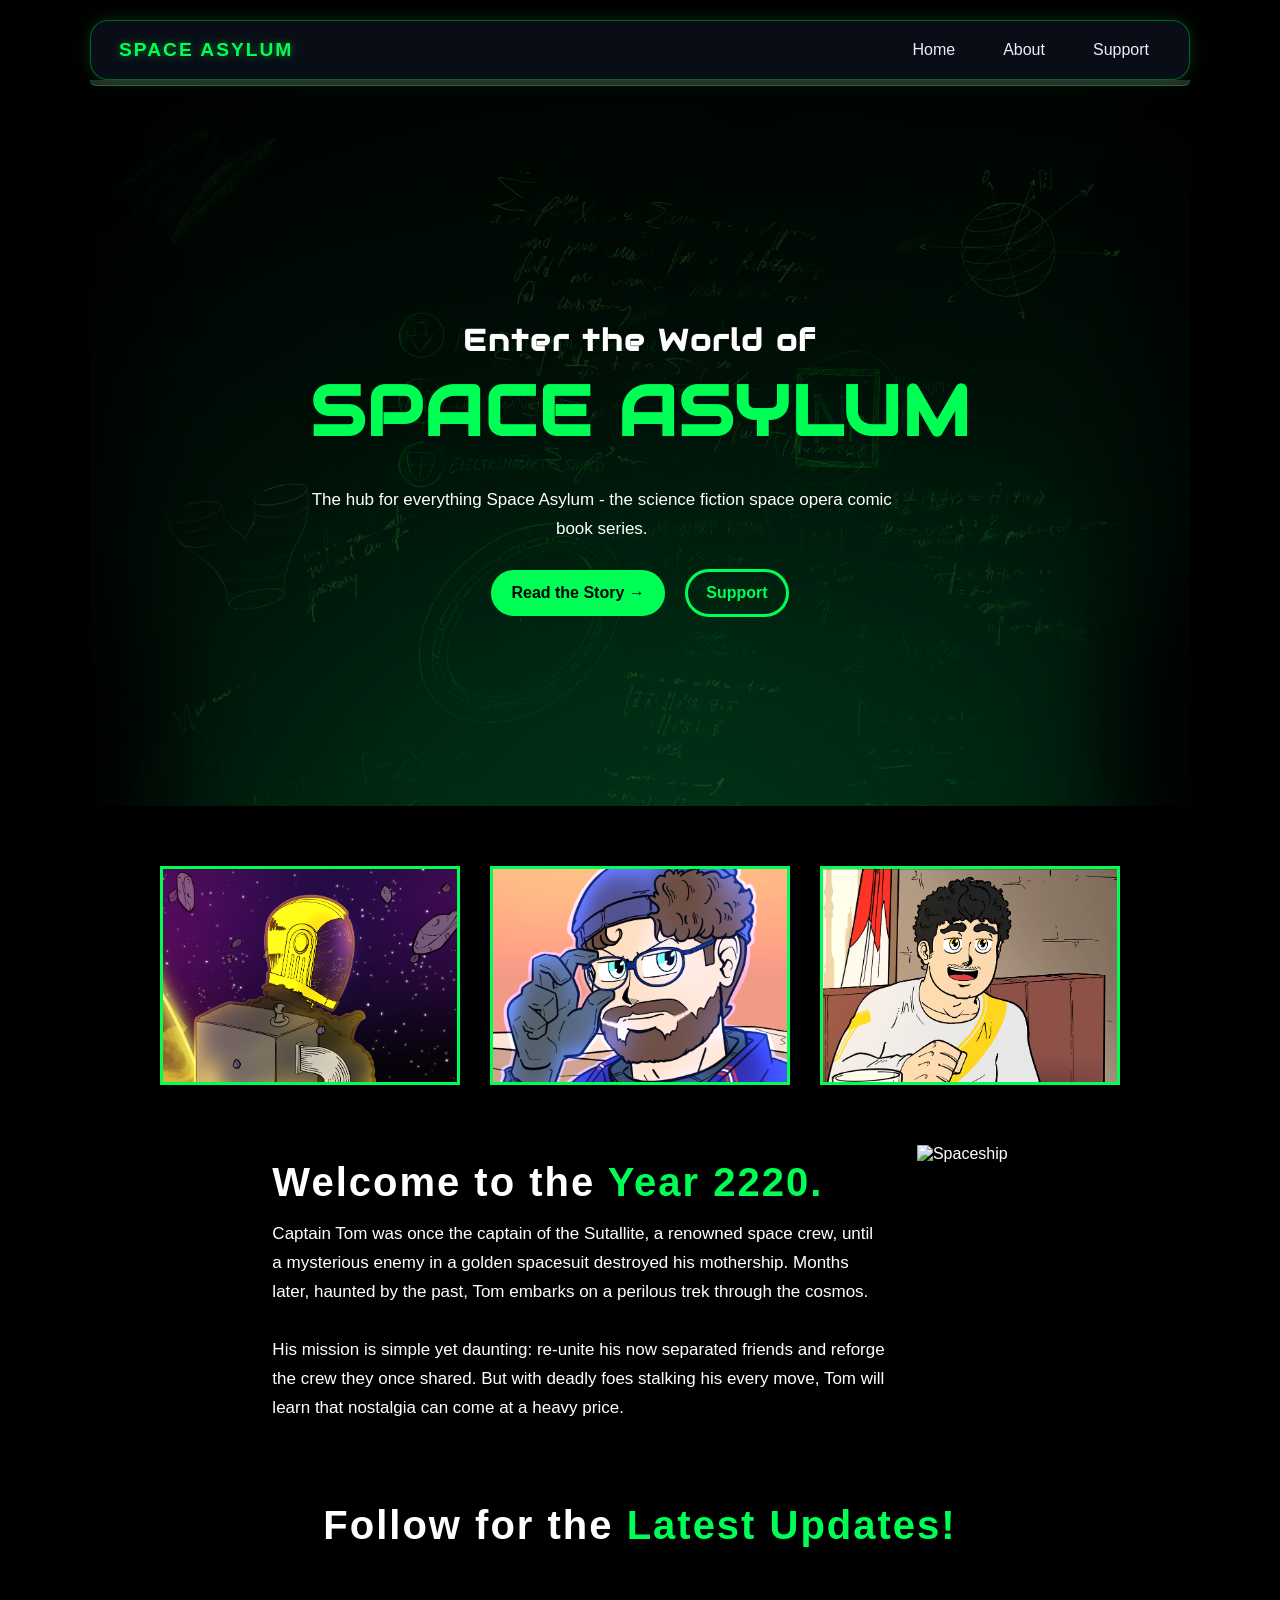
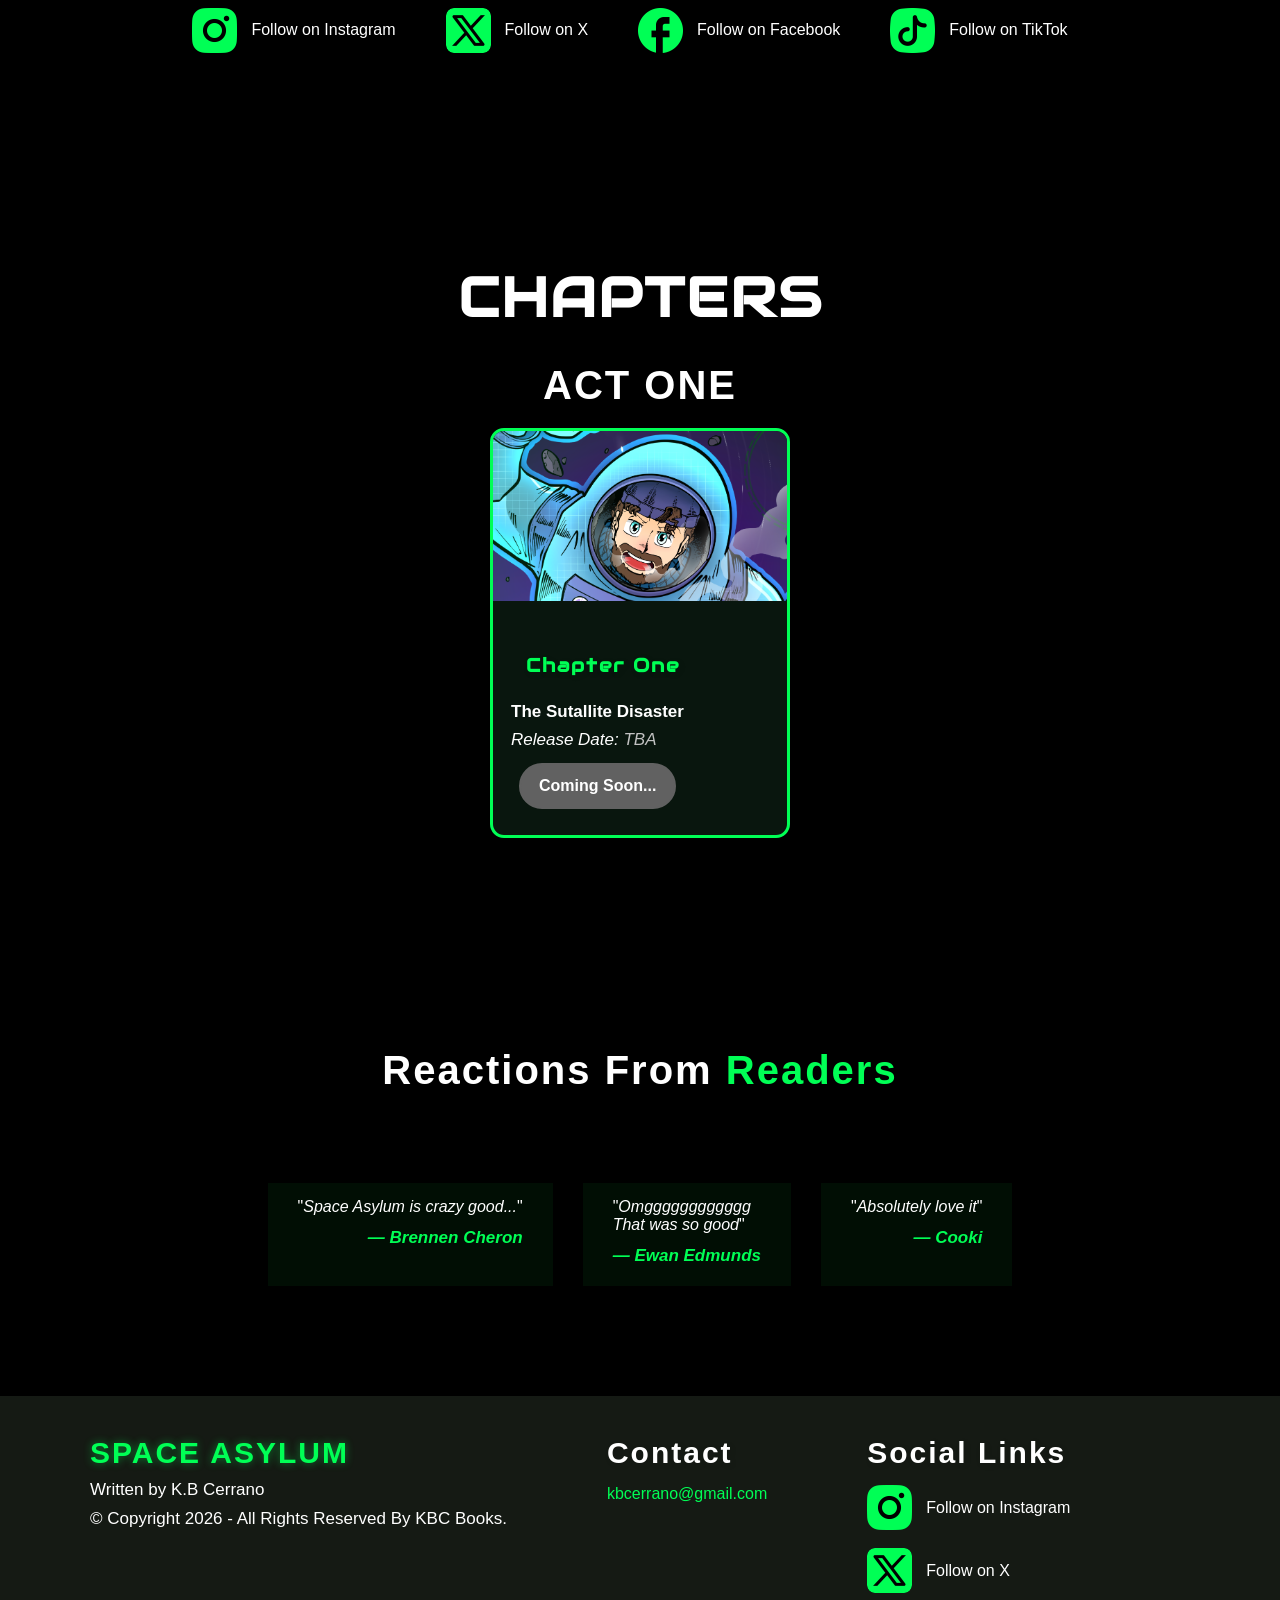
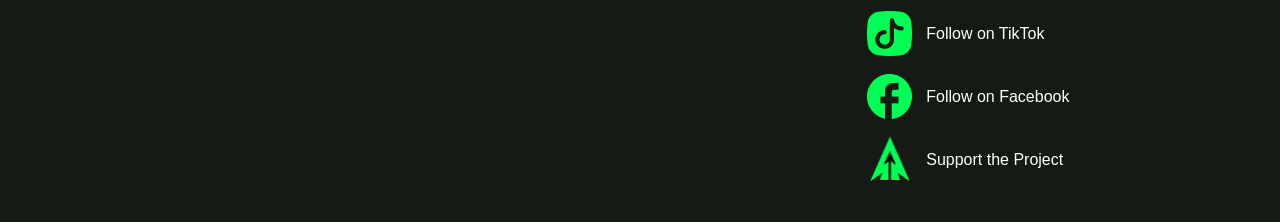
==== commit 204562cb: "added italics to the quotes in the testimonials section" ====
--- a/index.html
+++ b/index.html
@@ -229,18 +229,18 @@
 
             <div class="cards-container">
                 <blockquote>
-                    "Space Asylum is crazy good..." <br>
+                    "<i>Space Asylum is crazy good...</i>" <br>
                     <p class="quoteName"><i>— Brennen Cheron</i>
                     <p>
                 </blockquote>
 
                 <blockquote>
-                    "OMGGGGGGGGGGGGGGG.<br>THAT WAS SO GOOD" <br>
+                    "<i>Omgggggggggggg<br>That was so good</i>" <br>
                     <p class="quoteName"><i>— Ewan Edmunds</i>
                     <p>
                 </blockquote>
                 <blockquote>
-                    "Absolutely love it" <br>
+                    "<i>Absolutely love it</i>" <br>
                     <p class="quoteName"><i>— Cooki</i>
                     <p>
                 </blockquote>
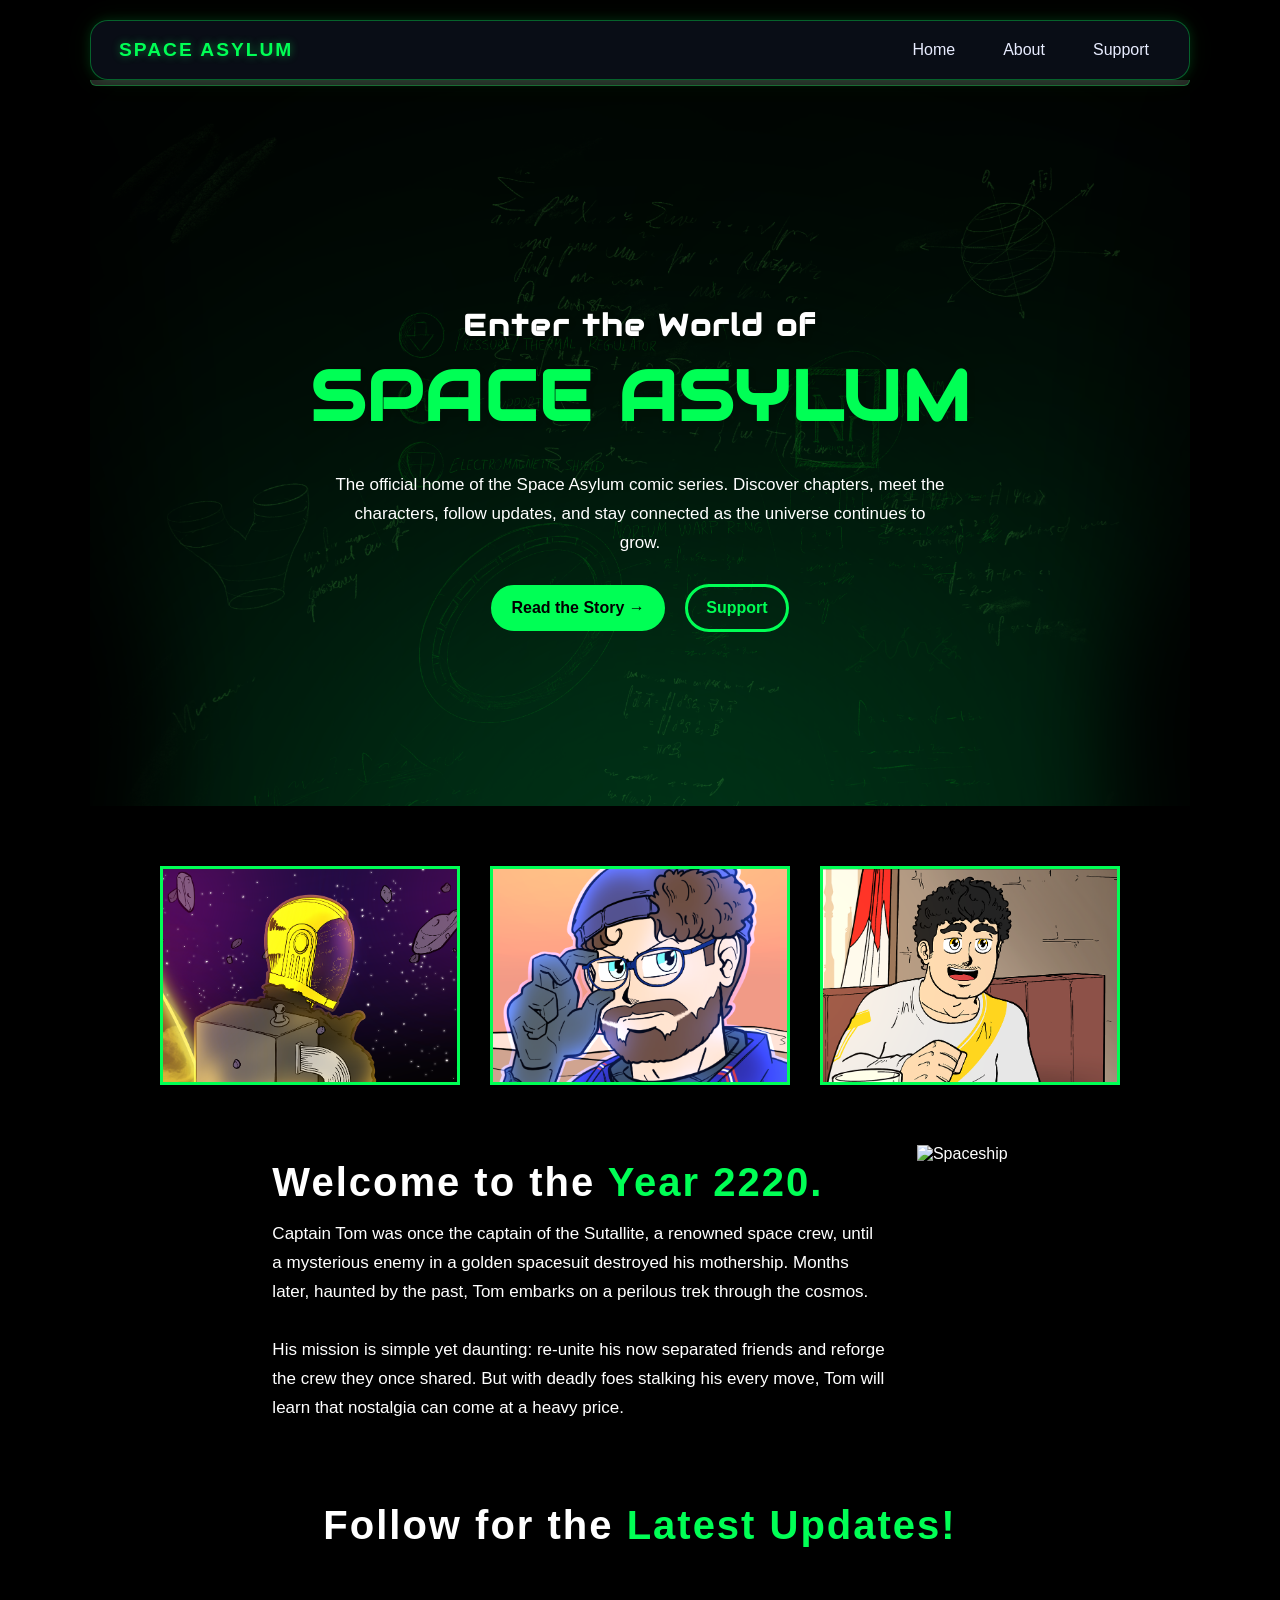
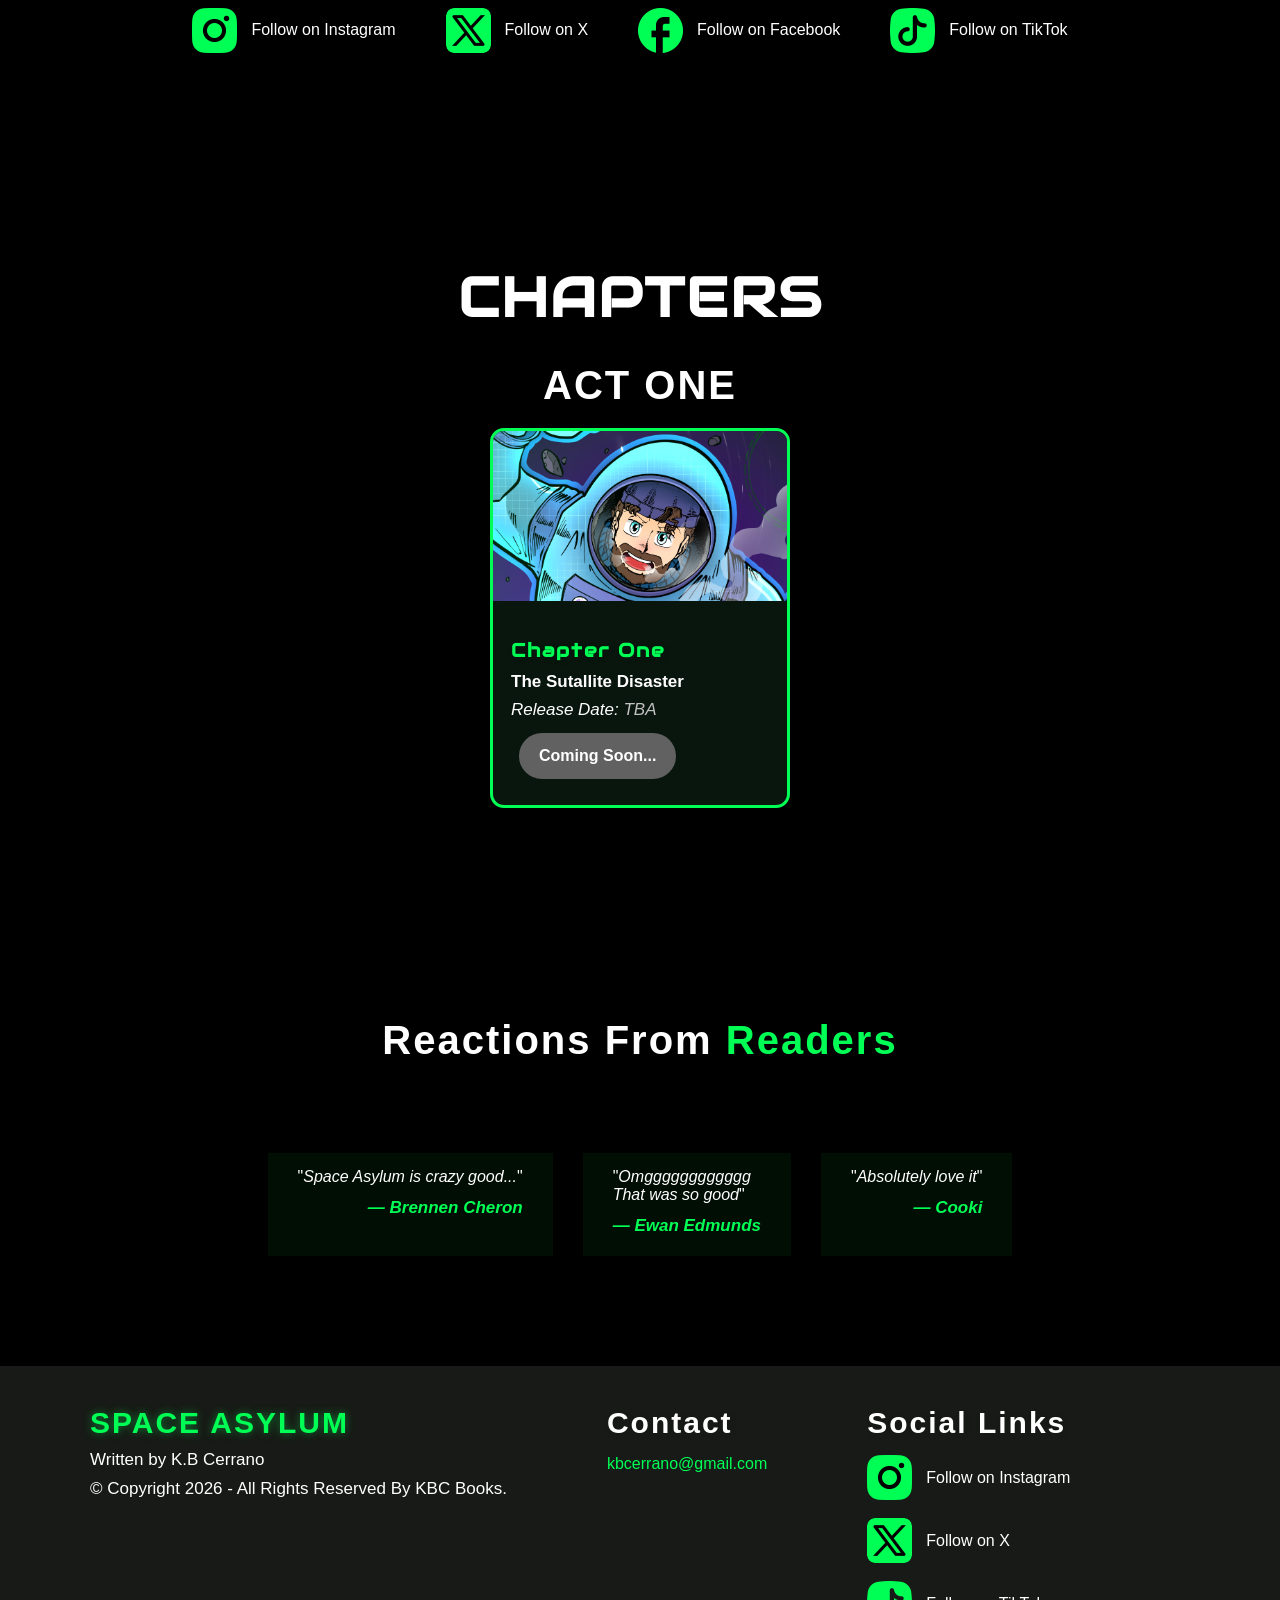
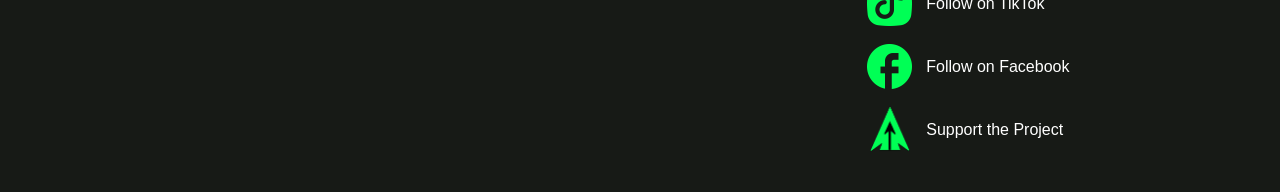
==== commit 92e00cc9: "centered the body text in index's hero section" ====
--- a/index.html
+++ b/index.html
@@ -32,12 +32,14 @@
 </head>
 
 
-<header class="site-header">
-
-</header>
+
 
 
 <body style="background-color: black;">
+
+    <header class="site-header">
+
+    </header>
 
     <nav class="navbar">
         <a href="index.html" style="text-decoration: none;">
@@ -67,13 +69,13 @@
 
         <div class="hero-stars"></div>
 
-        <div class="feature-text">
+        <div class="feature-text" style = "text-align:center;">
             <h1 class="fade-up" class="feature-title" class="fade-in">
                 <span style="color: white; font-size: 30px;">Enter the World of<br></span> <span
                     style="font-size: 70px;" class="text-green-highlight">SPACE ASYLUM</span>
             </h1>
-            <p class="text-container" style="text-align: center; color: white">
-                The hub for everything Space Asylum - the science fiction space opera comic book series.
+            <p class="text-container" style="text-align: center; margin:0 auto; color: white">
+                The official home of the Space Asylum comic series. Discover chapters, meet the characters, follow updates, and stay connected as the universe continues to grow.
             </p>
             <br>
 
@@ -199,8 +201,8 @@
             <div class="card" style="border: 3px solid #00FF55;">
                 <img src="images\track1Thumbnail.png" class="card-image">
 
-                <div class="card-content">
-                    <h1 class="card-title" style="color: #00FF55">Chapter One</h1>
+                <div class="card-content" style = "justify-content: left;">
+                    <h1 class="card-title" style="color: #00FF55; padding: 0px;">Chapter One</h1>
                     <p class="p-white"><strong>The Sutallite Disaster</strong></p>
 
                     <p class="p-white"><i>Release Date: <span style="color: rgb(194, 194, 194)">TBA</span></i></p>
@@ -271,13 +273,6 @@
 
 
 
-
-
-</body>
-
-
-
-
 <footer class="footer" class="wrap-down">
 
     <div class="cards-container" style="gap: 100px; justify-content: left;">
@@ -357,4 +352,7 @@
 
 </footer>
 
+
+</body>
+
 </html>
--- a/stylesheet.css
+++ b/stylesheet.css
@@ -65,6 +65,7 @@
 
    position: sticky;
    top: 0;
+  z-index: 1000;
 
   max-width: 1100px;          /* keeps it from stretching full width */
   margin: 0 auto;             /* centers it */
@@ -337,6 +338,7 @@
   justify-content: center;  /* horizontal centering */
   align-items: center;      /* vertical centering */
 
+   text-align:center;
   min-height: 400px;     /* gives the section height so vertical centering works */
   
   background-image: url("images/aesthetic-physics.png");
--- a/cards.css
+++ b/cards.css
@@ -64,6 +64,7 @@
   margin-bottom: 6px;
   color: #00ff55;
   text-align: left;
+  justify-content: left;
 }
 
 
--- a/button.css
+++ b/button.css
@@ -30,7 +30,15 @@
               0 0 5px #00FF55,
               0 0 5px #00FF55;
     */
-
+  background: #03c720;
+   color:black;
+  border: 2px solid #03c720;  padding: 12px 28px;
+  font-size: 16px;
+  font-weight: bold;
+  border-radius: 30px;
+  padding: 12px 18px;
+  cursor: pointer;
+  
   transform: translateY(-2px);
 }
 
@@ -49,3 +57,26 @@
 
   transition: all 0.3s ease;
 }
+
+
+.sa-button-hollow:hover {
+ border: 3px solid #03c720;
+  background: transparent;
+  font-size: 16px;
+  font-weight: bold;
+  color: #03c720;
+  padding: 12px 18px;
+  border-radius: 30px;
+  border-color: #03c720;
+
+  /*box-shadow: 0 0 5px #00FF55,
+              0 0 5px #00FF55,
+              0 0 5px #00FF55;
+    */
+
+
+
+
+  transform: translateY(-2px);
+ transition: all 0.3s ease;
+}
--- a/footer.css
+++ b/footer.css
@@ -5,7 +5,7 @@
 .footer {
   margin-top: 80px;
   padding: 40px 20px;
-  background: #151a14;
+  background: #171a16;
   color: white;
   position: relative;
 }
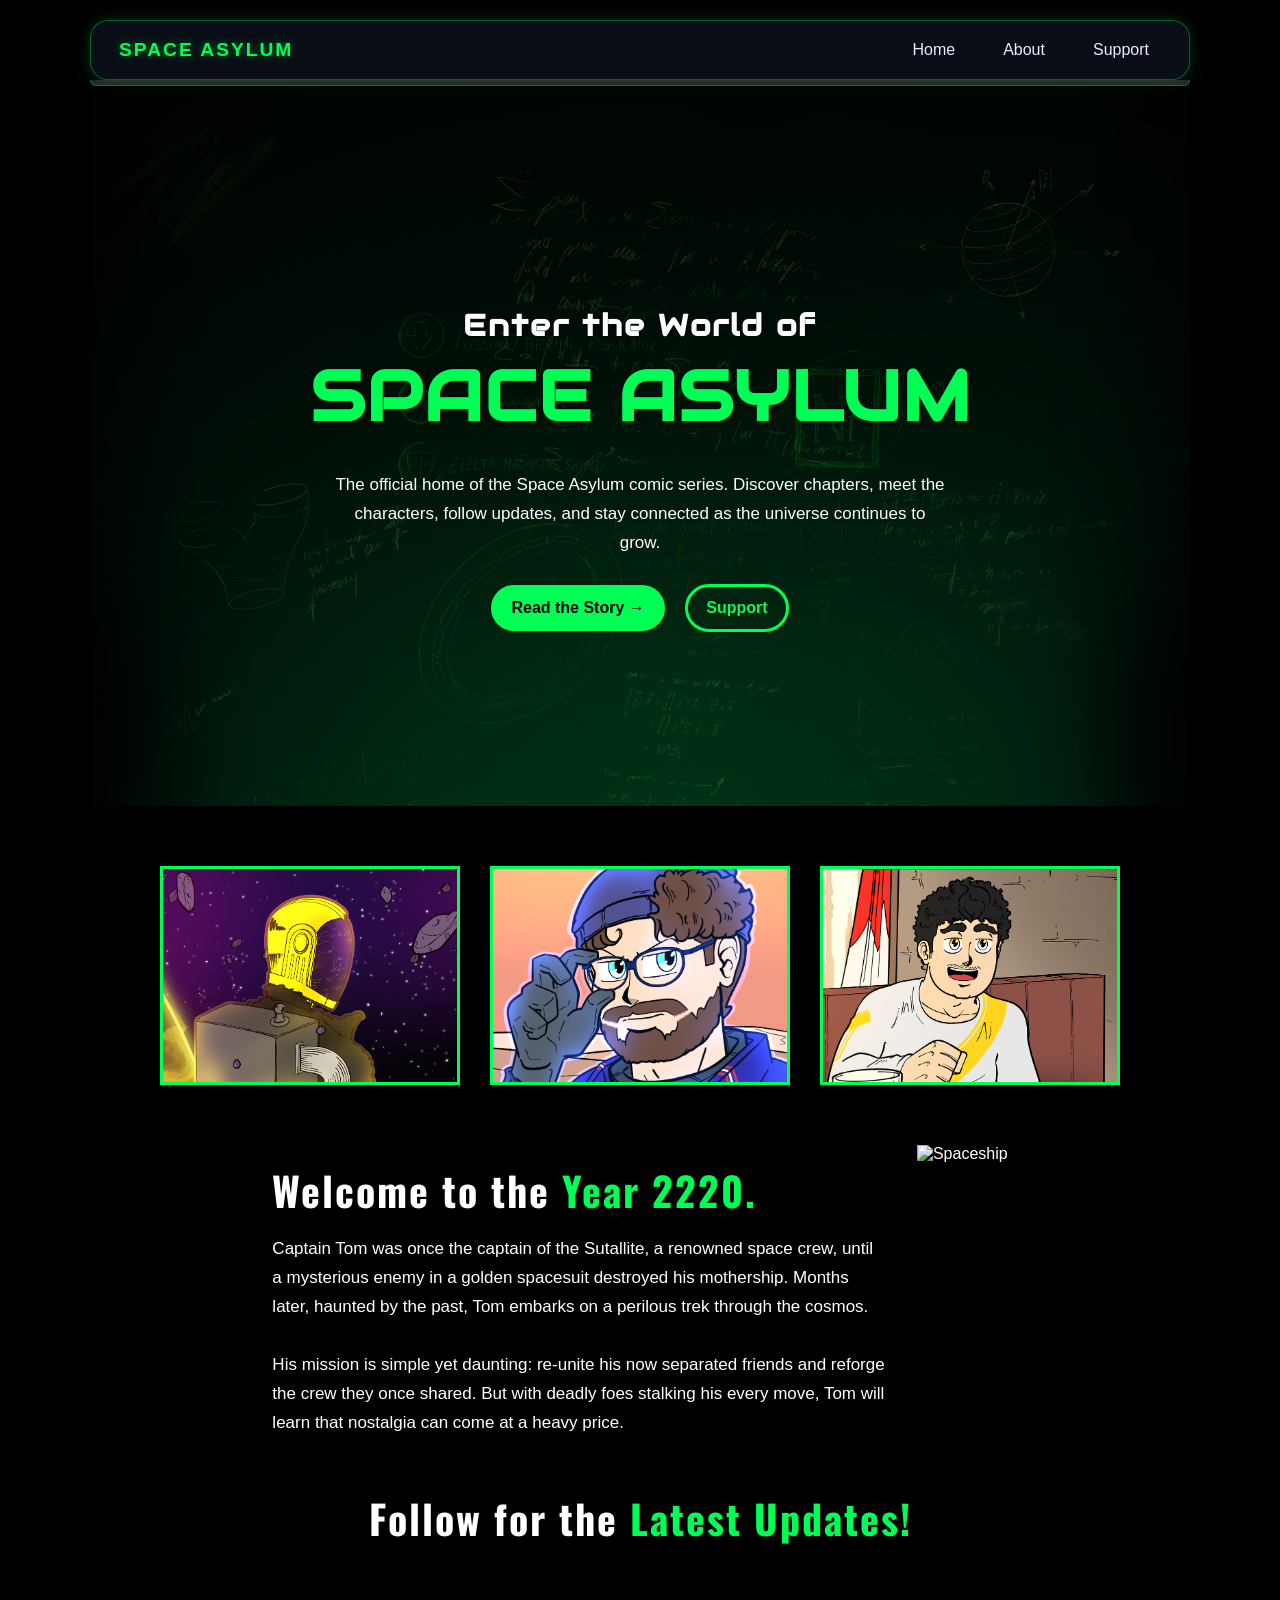
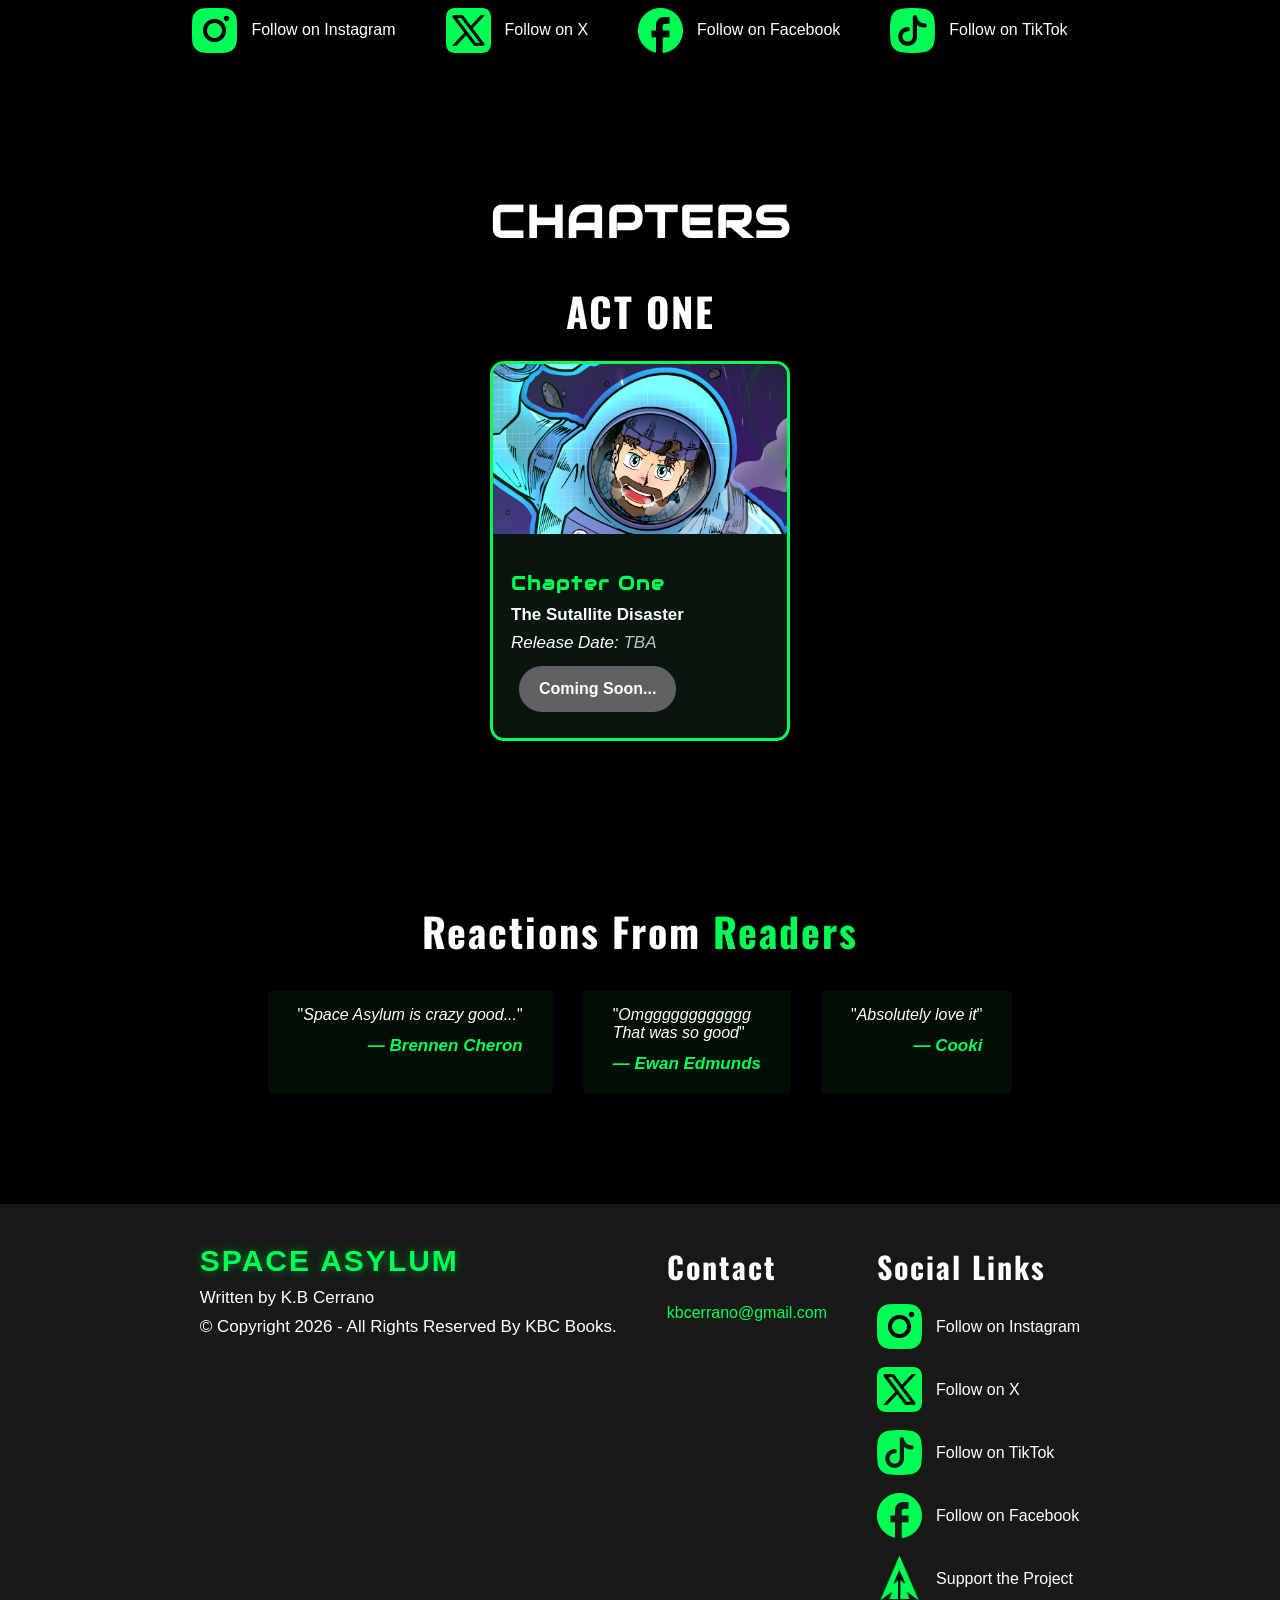
==== commit ed1afc81: "This is the first edit after deployment. Added google analytics scripts to head tags. Also fixed sec" ====
--- a/index.html
+++ b/index.html
@@ -17,7 +17,7 @@
     <meta property="og:description" content="A sci-fi comic blending action, humor and philosophy.">
     <meta property="og:type" content="website">
 
-    <link rel="icon" type="image/png" href="images\website-favicon.png">
+    <link rel="icon" type="image\png" href="images\website-favicon.png">
 
 
     <link rel="stylesheet" href="stylesheet.css">
@@ -28,6 +28,20 @@
     <link rel="stylesheet" href="animations.css">
 
     <link href="https://fonts.googleapis.com/css2?family=Audiowide&display=swap" rel="stylesheet">
+    <link href="https://fonts.googleapis.com/css2?family=Oswald:wght@300;400;500;600;700&display=swap" rel="stylesheet">
+
+
+    <!--Google analytics tracking script-->
+    <script async src="https://www.googletagmanager.com/gtag/js?id=G-WNCC8HZQD7"></script>
+    <script>
+        window.dataLayer = window.dataLayer || [];
+        function gtag() { dataLayer.push(arguments); }
+        gtag('js', new Date());
+
+        gtag('config', 'G-WNCC8HZQD7');
+    </script>
+
+
 
 </head>
 
@@ -69,13 +83,14 @@
 
         <div class="hero-stars"></div>
 
-        <div class="feature-text" style = "text-align:center;">
+        <div class="feature-text" style="text-align:center;">
             <h1 class="fade-up" class="feature-title" class="fade-in">
                 <span style="color: white; font-size: 30px;">Enter the World of<br></span> <span
                     style="font-size: 70px;" class="text-green-highlight">SPACE ASYLUM</span>
             </h1>
             <p class="text-container" style="text-align: center; margin:0 auto; color: white">
-                The official home of the Space Asylum comic series. Discover chapters, meet the characters, follow updates, and stay connected as the universe continues to grow.
+                The official home of the Space Asylum comic series. Discover chapters, meet the characters, follow
+                updates, and stay connected as the universe continues to grow.
             </p>
             <br>
 
@@ -151,13 +166,13 @@
 
 
     <!-- Social media section -->
-    <section style=" margin: 0px; background-image: none; margin-top:50px; margin-bottom:120px;  padding-top:0px; "
+    <section style=" margin: 0px; background-image: none; margin-top:10px; margin-bottom:50px;  padding-top:0px; "
         class="cards-section">
         <div style="margin-bottom: 60px;">
             <h2> Follow for the <span style="color: #00FF55">Latest Updates!</span></h2>
         </div>
 
-        <div class="cards-container" style="align-items: center;">
+        <div class="cards-container" style=" gap: auto; display:flex; justify-content:center; align-items:center; text-align:center;">
 
             <div class="link-item" style="margin-right: 20px;">
                 <a href="https://www.instagram.com/official_space_asylum/" target="_blank">
@@ -192,7 +207,7 @@
 
 
     <section class="cards-section" id="all-chapters">
-        <h1 style="color: white;" class="fade-up">CHAPTERS</h1>
+        <h1 style="color: white; font-size: 45px;" class="fade-up">CHAPTERS</h1>
 
         <h2 style="color: white; margin-bottom: 20px;" class="fade-up">ACT ONE</h2>
 
@@ -201,7 +216,7 @@
             <div class="card" style="border: 3px solid #00FF55;">
                 <img src="images\track1Thumbnail.png" class="card-image">
 
-                <div class="card-content" style = "justify-content: left;">
+                <div class="card-content" style="justify-content: left;">
                     <h1 class="card-title" style="color: #00FF55; padding: 0px;">Chapter One</h1>
                     <p class="p-white"><strong>The Sutallite Disaster</strong></p>
 
@@ -225,7 +240,7 @@
     <section class="cards-section" style="background-image: none;">
         <div class="cards-container">
             <div class=cards-container>
-                <h2 style="text-align: left; margin-bottom: 60px; margin-top: 60px;">Reactions From <span
+                <h2 style="text-align: left; margin-bottom: 0px; margin-top: 60px;">Reactions From <span
                         style="color: #00FF55">Readers </span></h2>
             </div>
 
@@ -273,84 +288,84 @@
 
 
 
-<footer class="footer" class="wrap-down">
-
-    <div class="cards-container" style="gap: 100px; justify-content: left;">
-
-        <!-- Left Column -->
-        <div class="footer-left" style="justify-content: left;">
-            <div class="nav-logo" style="text-align: left; font-size: 30px">SPACE ASYLUM</div>
-            <p style="color:white; text-align: left;" style="align-items: left;">
-                Written by K.B Cerrano
-
-                <br>
-                © Copyright 2026 - All Rights Reserved By KBC Books.
-            </p>
-        </div>
-
-        <!-- Middle Column -->
-        <div class="footer-left">
-            <h2 style="font-size: 30px; margin-top: 0px; text-align: left;  ">Contact</h2>
-            <div class="link-list">
-                <a href="mailto:kbcerrano@gmail.com">kbcerrano@gmail.com</a>
-            </div>
-        </div>
-
-        <!-- Right Column -->
-        <div class="footer-right">
-            <h2 style="font-size: 30px; margin-top: 0px; text-align: left; ">Social Links</h2>
-            <div class="link-list">
-
-                <div class="link-item">
-                    <a href="https://www.instagram.com/official_space_asylum/" target="_blank">
-                        <img src="images\icons\instagram-icon.png" alt="Instagram">
-                    </a>
-                    <span>Follow on Instagram</span>
+    <footer class="footer" class="wrap-down">
+
+        <div class="cards-container" style="gap: 50px; justify-content: center;">
+
+            <!-- Left Column -->
+            <div class="footer-left" style="justify-content: left;">
+                <div class="nav-logo" style="text-align: left; font-size: 30px">SPACE ASYLUM</div>
+                <p style="color:white; text-align: left;" style="align-items: left;">
+                    Written by K.B Cerrano
+
+                    <br>
+                    © Copyright 2026 - All Rights Reserved By KBC Books.
+                </p>
+            </div>
+
+            <!-- Middle Column -->
+            <div class="footer-left">
+                <h2 style="font-size: 30px; margin-top: 0px; text-align: left;  ">Contact</h2>
+                <div class="link-list">
+                    <a href="mailto:kbcerrano@gmail.com">kbcerrano@gmail.com</a>
                 </div>
-
-                <div class="link-item">
-                    <a href="https://x.com/Cerrano152963" target="_blank">
-                        <img src="images\icons\x-icon.png" alt="X">
-                    </a>
-                    <span>Follow on X</span>
+            </div>
+
+            <!-- Right Column -->
+            <div class="footer-right">
+                <h2 style="font-size: 30px; margin-top: 0px; text-align: left; ">Social Links</h2>
+                <div class="link-list">
+
+                    <div class="link-item">
+                        <a href="https://www.instagram.com/official_space_asylum/" target="_blank">
+                            <img src="images\icons\instagram-icon.png" alt="Instagram">
+                        </a>
+                        <span>Follow on Instagram</span>
+                    </div>
+
+                    <div class="link-item">
+                        <a href="https://x.com/Cerrano152963" target="_blank">
+                            <img src="images\icons\x-icon.png" alt="X">
+                        </a>
+                        <span>Follow on X</span>
+                    </div>
+
+                    <div class="link-item">
+                        <a href="https://www.tiktok.com/@k.b.cerrano" target="_blank">
+                            <img src="images\icons\tiktok-icon.png" alt="X">
+                        </a>
+                        <span>Follow on TikTok</span>
+                    </div>
+
+                    <div class="link-item">
+                        <a href="https://www.facebook.com/profile.php?id=61585006997337" target="_blank">
+                            <img src="images\icons\facebook-icon.png" alt="Facebook">
+                        </a>
+                        <span>Follow on Facebook</span>
+                    </div>
+
+                    <div class="link-item">
+                        <a href="support.html">
+                            <img src="images\icons\sa-logo-green.png" alt="Support">
+                        </a>
+                        <span>Support the Project</span>
+                    </div>
+
                 </div>
 
-                <div class="link-item">
-                    <a href="https://www.tiktok.com/@k.b.cerrano" target="_blank">
-                        <img src="images\icons\tiktok-icon.png" alt="X">
-                    </a>
-                    <span>Follow on TikTok</span>
-                </div>
-
-                <div class="link-item">
-                    <a href="https://www.facebook.com/profile.php?id=61585006997337" target="_blank">
-                        <img src="images\icons\facebook-icon.png" alt="Facebook">
-                    </a>
-                    <span>Follow on Facebook</span>
-                </div>
-
-                <div class="link-item">
-                    <a href="support.html">
-                        <img src="images\icons\sa-logo-green.png" alt="Support">
-                    </a>
-                    <span>Support the Project</span>
-                </div>
-
-            </div>
-
-            </p>
-        </div>
-
-    </div>
-
-    </div>
-
-    <!-- Return To Top Button -->
-    <a href="#" class="back-to-top">
-        <i class="fa-solid fa-arrow-up"></i>
-    </a>
-
-</footer>
+                </p>
+            </div>
+
+        </div>
+
+        </div>
+
+        <!-- Return To Top Button -->
+        <a href="#" class="back-to-top">
+            <i class="fa-solid fa-arrow-up"></i>
+        </a>
+
+    </footer>
 
 
 </body>
--- a/stylesheet.css
+++ b/stylesheet.css
@@ -10,7 +10,7 @@
 }
 
 section{
-    margin: 50px;
+    margin: 0px;
 }
 
 p{
